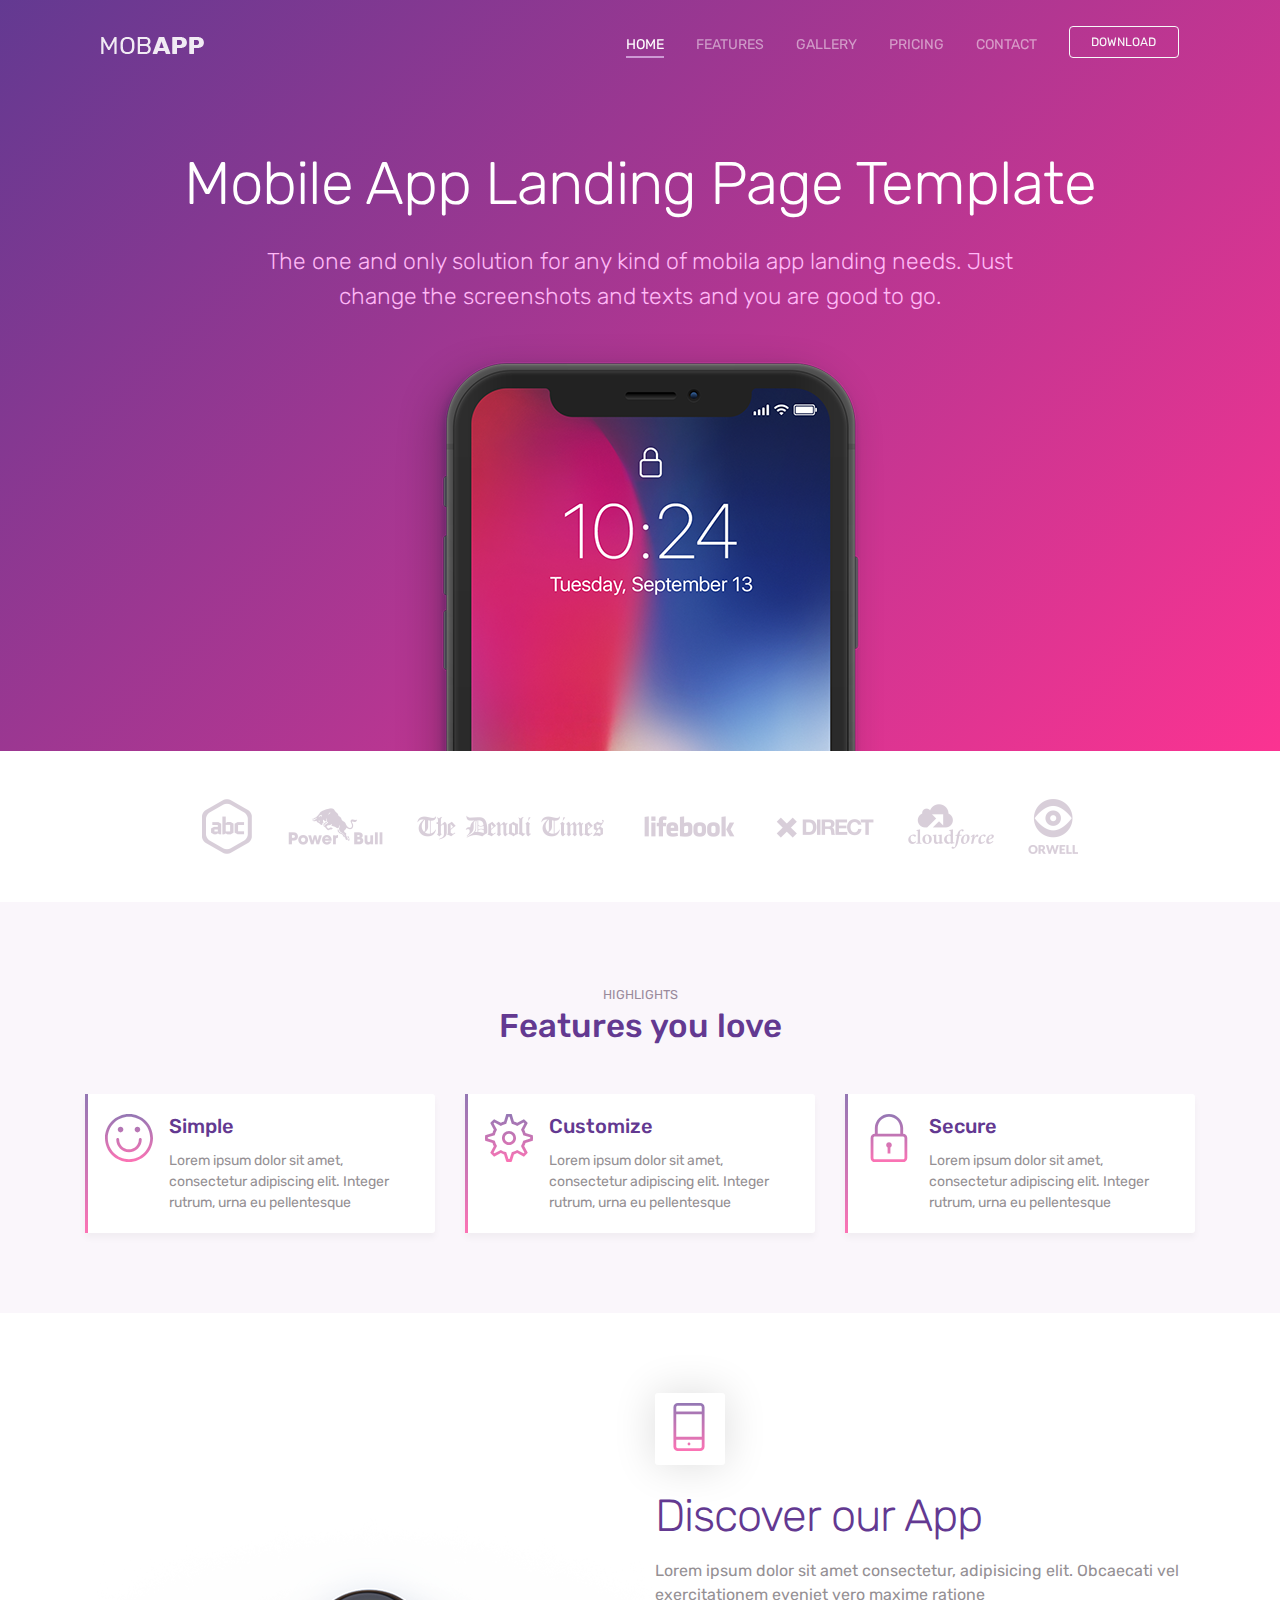
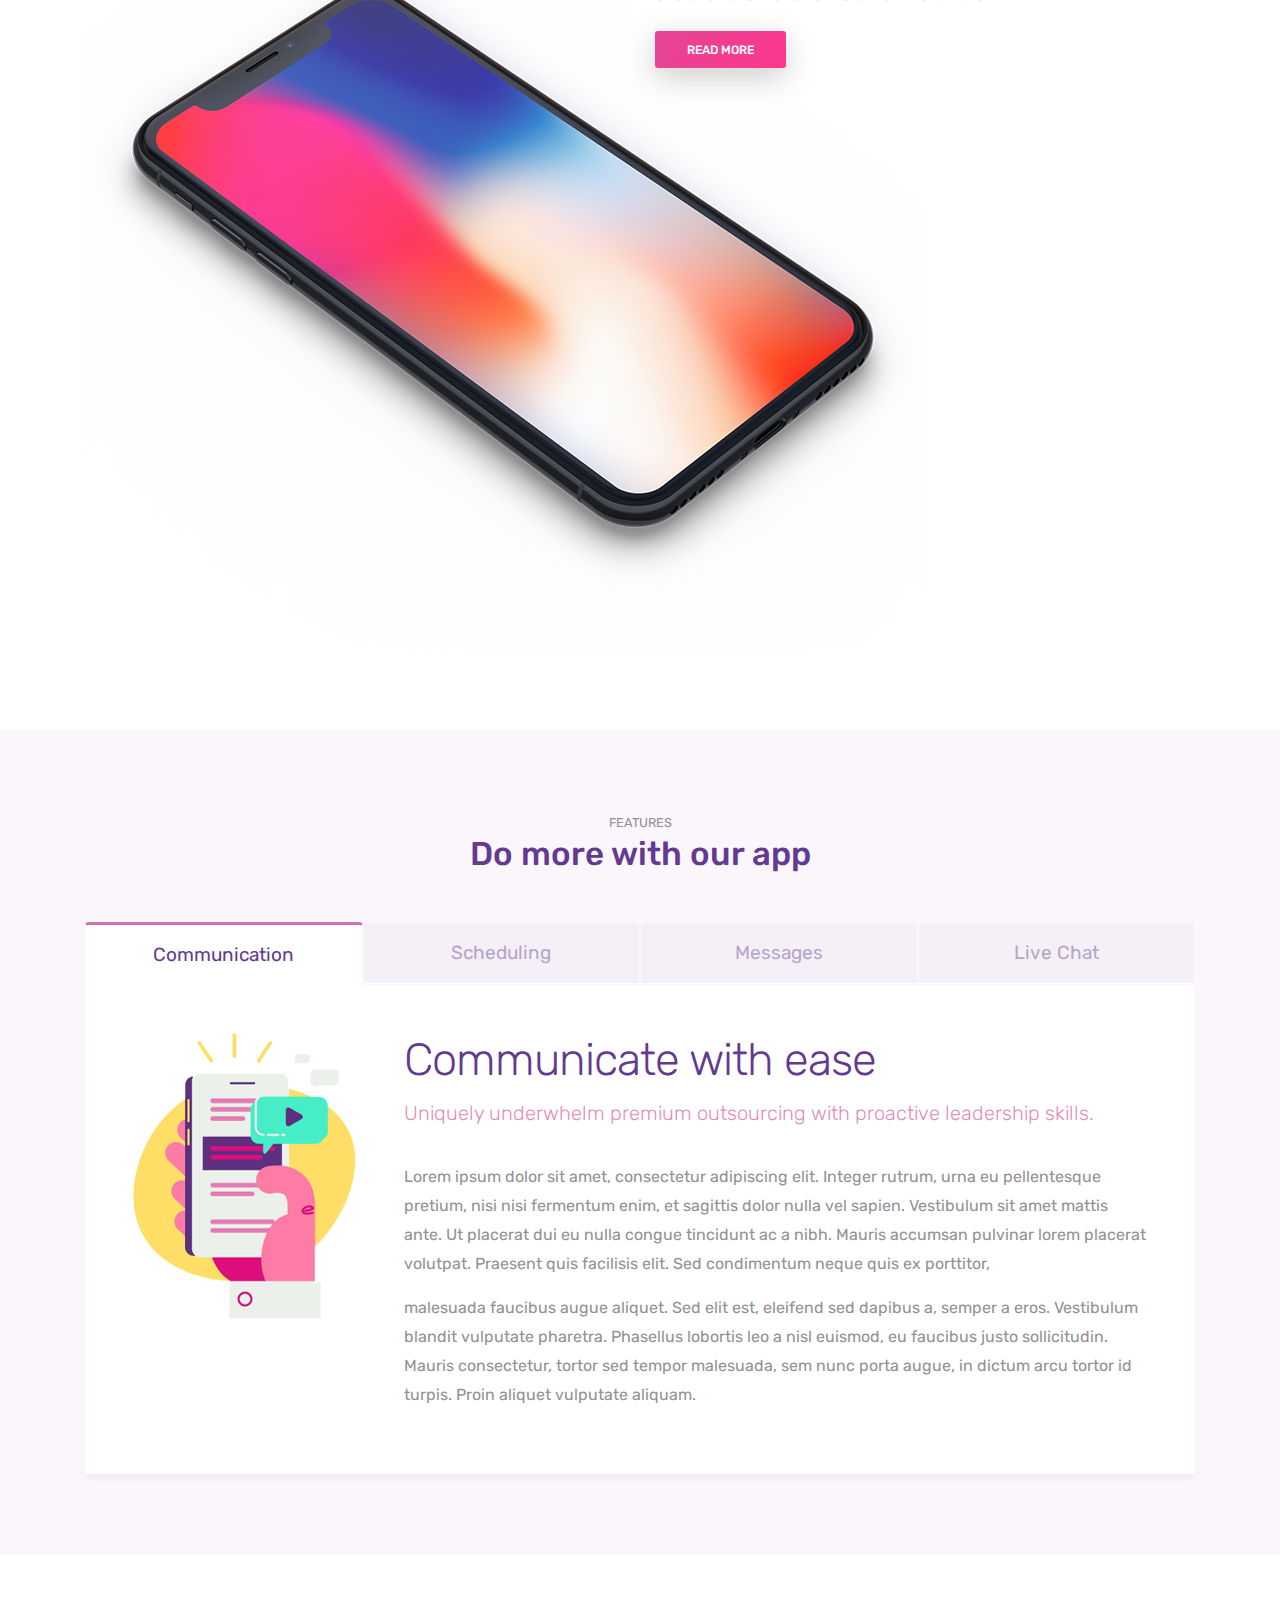
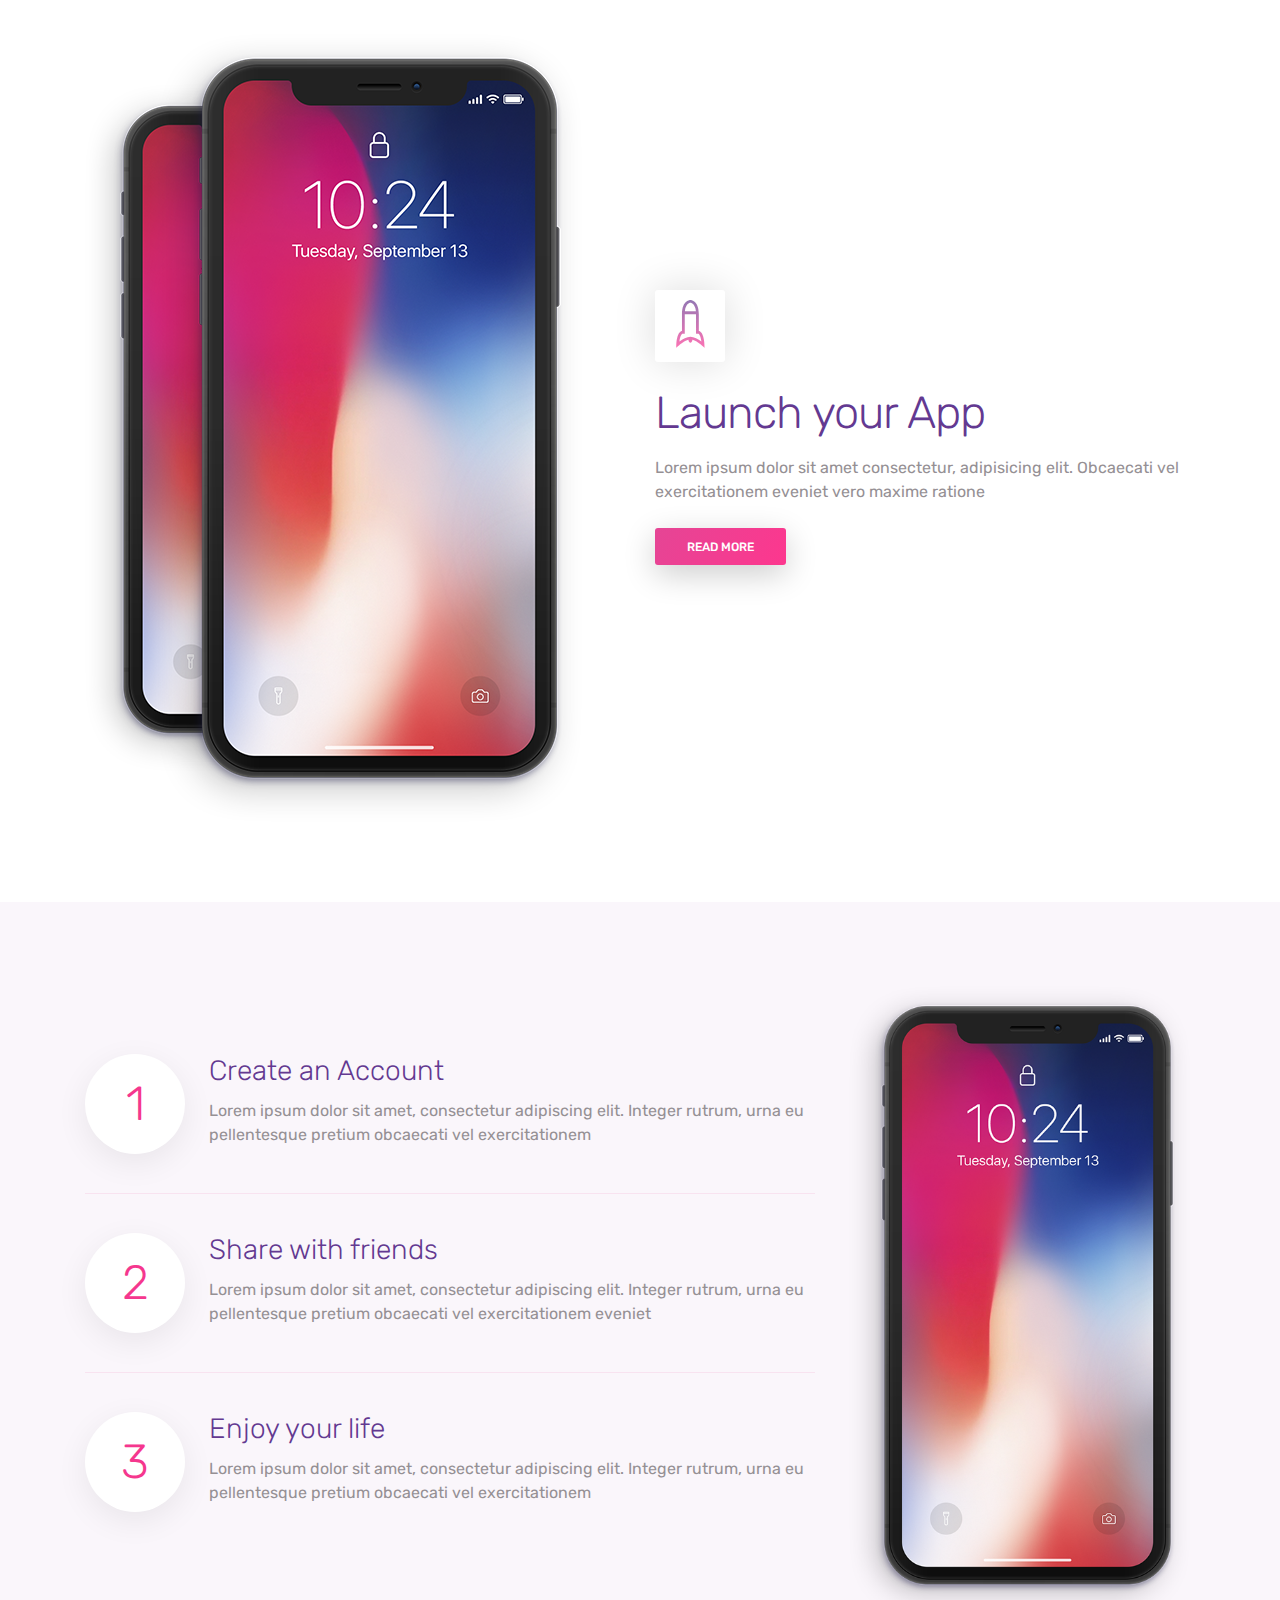
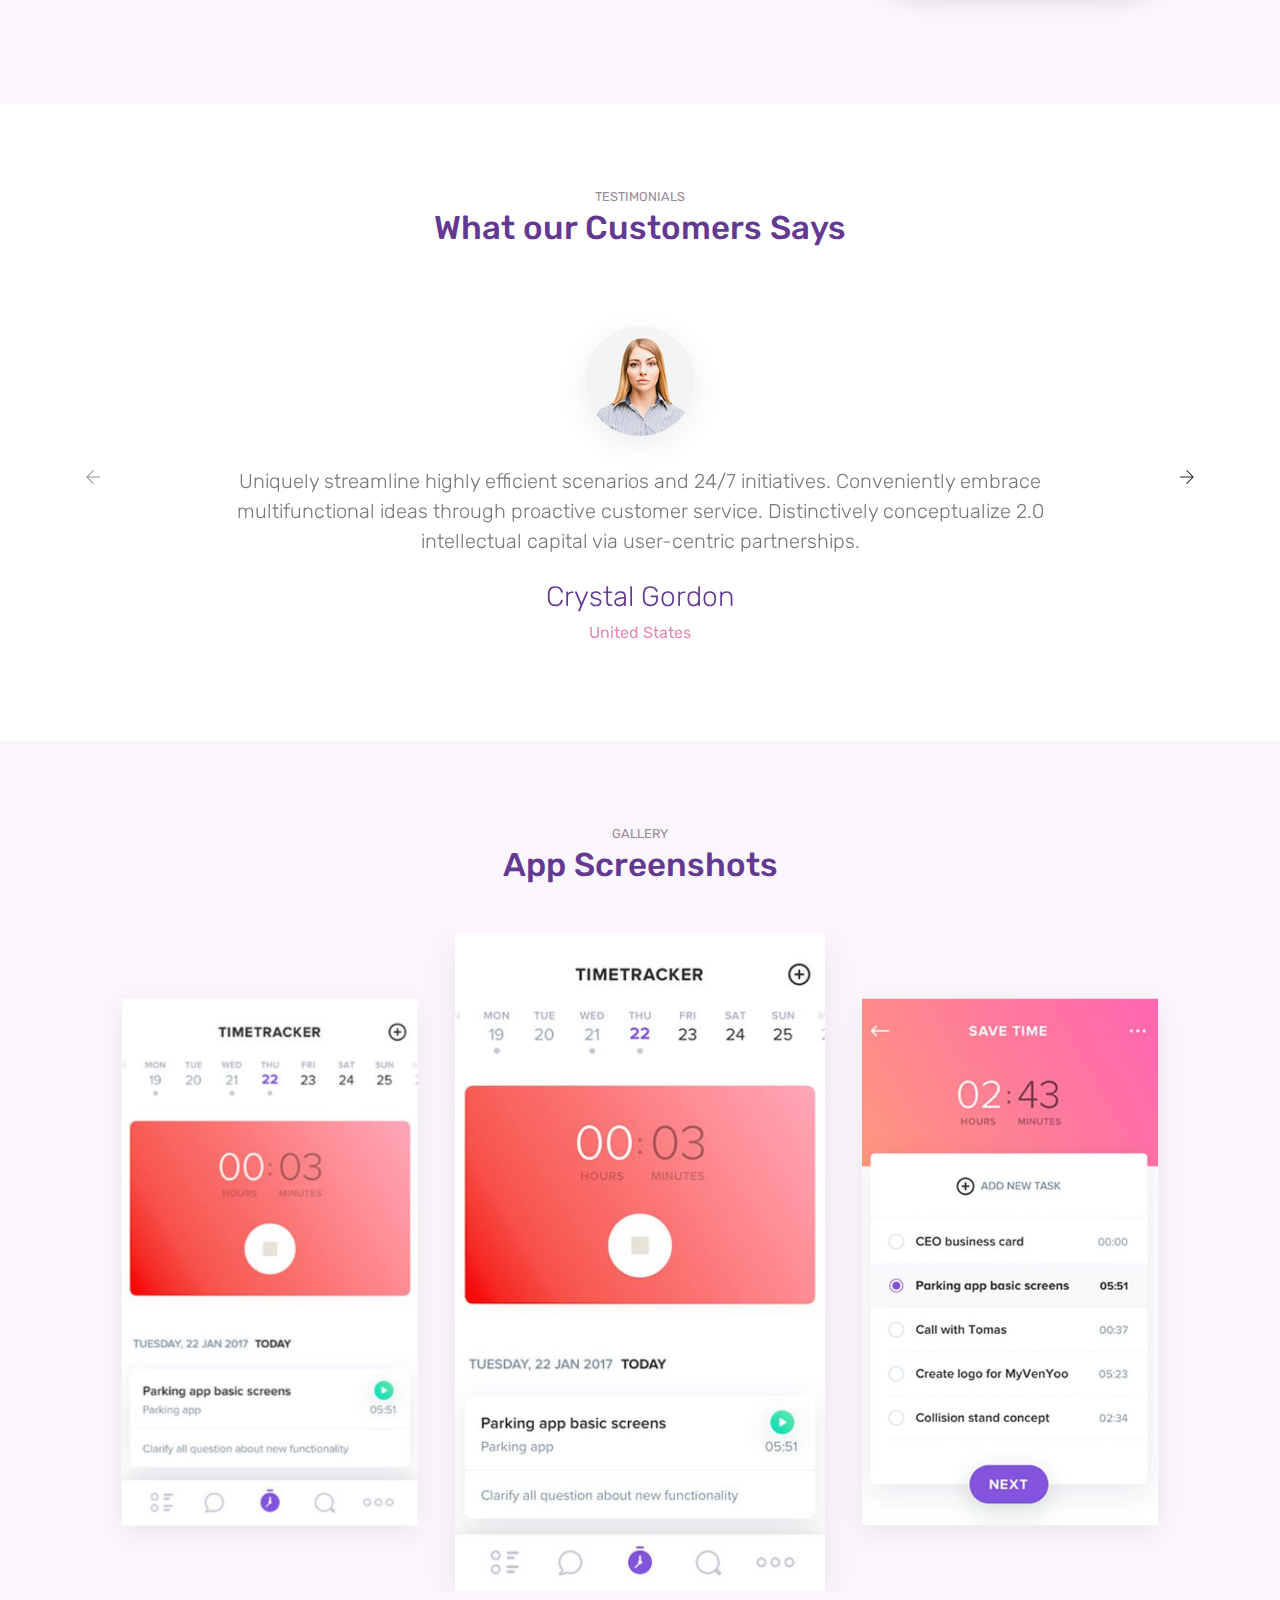
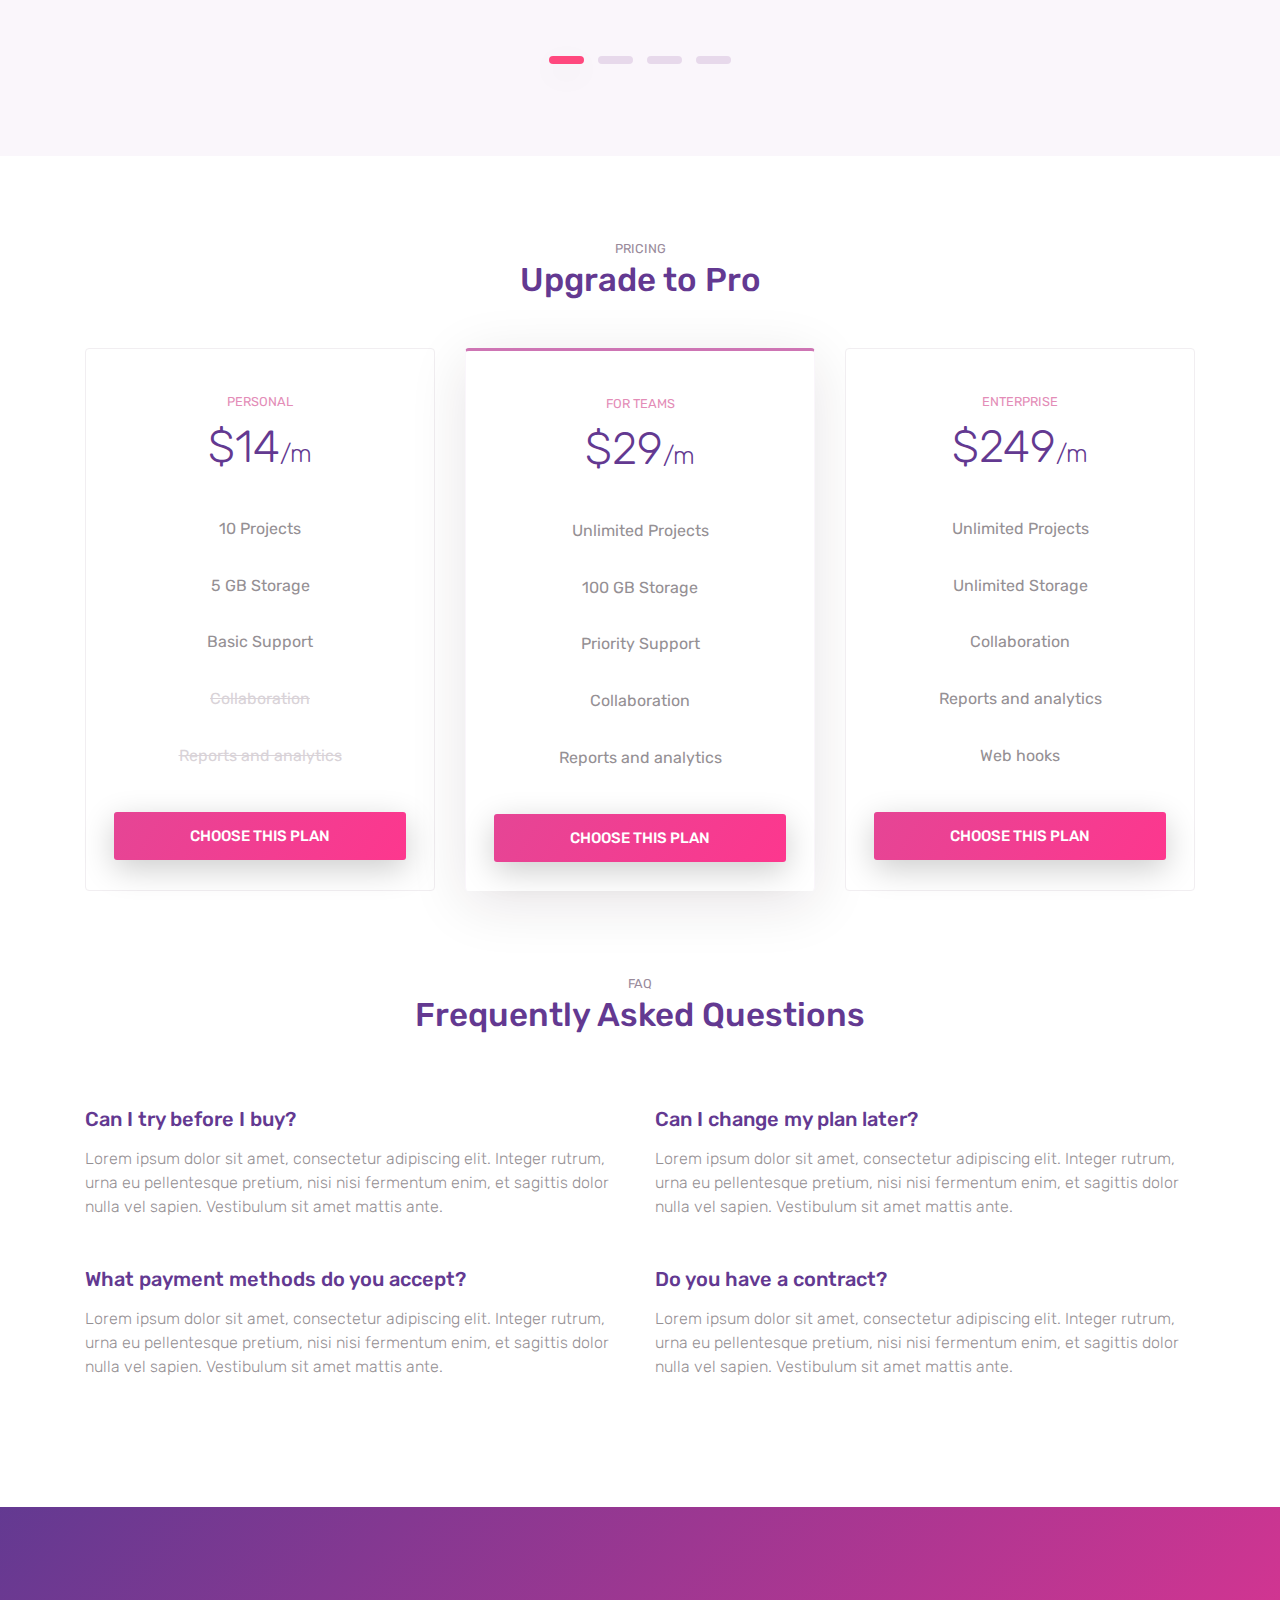
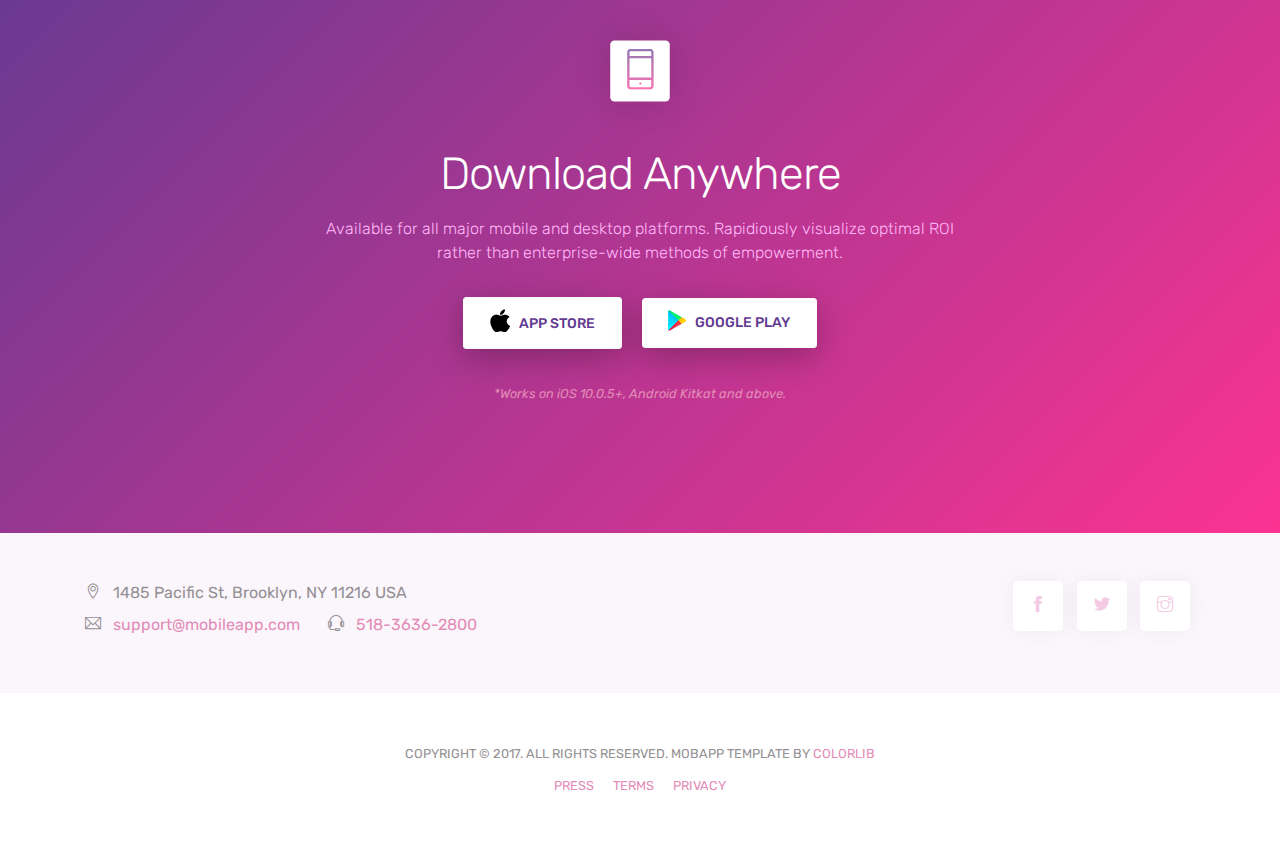
==== android/ayoungcal/index.html @ c7a328c0 "update" ====
<!doctype html>
<html lang="en">
<!--

Page    : index / MobApp
Version : 1.0
Author  : Colorlib
URI     : https://colorlib.com

 -->

<head>
    <title>MobApp - App Landing Page Template</title>
    <!-- Required meta tags -->
    <meta charset="utf-8">
    <meta name="viewport" content="width=device-width, initial-scale=1, shrink-to-fit=no">
    <meta name="description" content="Mobland - Mobile App Landing Page Template">
    <meta name="keywords" content="HTML5, bootstrap, mobile, app, landing, ios, android, responsive">

    <!-- Font -->
    <link rel="dns-prefetch" href="//fonts.googleapis.com">
    <link href="https://fonts.googleapis.com/css?family=Rubik:300,400,500" rel="stylesheet">

    <!-- Bootstrap CSS -->
    <link rel="stylesheet" href="css/bootstrap.min.css">
    <!-- Themify Icons -->
    <link rel="stylesheet" href="css/themify-icons.css">
    <!-- Owl carousel -->
    <link rel="stylesheet" href="css/owl.carousel.min.css">
    <!-- Main css -->
    <link href="css/style.css" rel="stylesheet">
</head>

<body data-spy="scroll" data-target="#navbar" data-offset="30">

    <!-- Nav Menu -->

    <div class="nav-menu fixed-top">
        <div class="container">
            <div class="row">
                <div class="col-md-12">
                    <nav class="navbar navbar-dark navbar-expand-lg">
                        <a class="navbar-brand" href="index.html"><img src="images/logo.png" class="img-fluid" alt="logo"></a> <button class="navbar-toggler" type="button" data-toggle="collapse" data-target="#navbar" aria-controls="navbar" aria-expanded="false" aria-label="Toggle navigation"> <span class="navbar-toggler-icon"></span> </button>
                        <div class="collapse navbar-collapse" id="navbar">
                            <ul class="navbar-nav ml-auto">
                                <li class="nav-item"> <a class="nav-link active" href="#home">HOME <span class="sr-only">(current)</span></a> </li>
                                <li class="nav-item"> <a class="nav-link" href="#features">FEATURES</a> </li>
                                <li class="nav-item"> <a class="nav-link" href="#gallery">GALLERY</a> </li>
                                <li class="nav-item"> <a class="nav-link" href="#pricing">PRICING</a> </li>
                                <li class="nav-item"> <a class="nav-link" href="#contact">CONTACT</a> </li>
                                <li class="nav-item"><a href="#" class="btn btn-outline-light my-3 my-sm-0 ml-lg-3">Download</a></li>
                            </ul>
                        </div>
                    </nav>
                </div>
            </div>
        </div>
    </div>


    <header class="bg-gradient" id="home">
        <div class="container mt-5">
            <h1>Mobile App Landing Page Template</h1>
            <p class="tagline">The one and only solution for any kind of mobila app landing needs. Just change the screenshots and texts and you are good to go. </p>
        </div>
        <div class="img-holder mt-3"><img src="images/iphonex.png" alt="phone" class="img-fluid"></div>
    </header>

    <div class="client-logos my-5">
        <div class="container text-center">
            <img src="images/client-logos.png" alt="client logos" class="img-fluid">
        </div>
    </div>

    <div class="section light-bg" id="features">


        <div class="container">

            <div class="section-title">
                <small>HIGHLIGHTS</small>
                <h3>Features you love</h3>
            </div>


            <div class="row">
                <div class="col-12 col-lg-4">
                    <div class="card features">
                        <div class="card-body">
                            <div class="media">
                                <span class="ti-face-smile gradient-fill ti-3x mr-3"></span>
                                <div class="media-body">
                                    <h4 class="card-title">Simple</h4>
                                    <p class="card-text">Lorem ipsum dolor sit amet, consectetur adipiscing elit. Integer rutrum, urna eu pellentesque </p>
                                </div>
                            </div>
                        </div>
                    </div>
                </div>
                <div class="col-12 col-lg-4">
                    <div class="card features">
                        <div class="card-body">
                            <div class="media">
                                <span class="ti-settings gradient-fill ti-3x mr-3"></span>
                                <div class="media-body">
                                    <h4 class="card-title">Customize</h4>
                                    <p class="card-text">Lorem ipsum dolor sit amet, consectetur adipiscing elit. Integer rutrum, urna eu pellentesque </p>
                                </div>
                            </div>
                        </div>
                    </div>
                </div>
                <div class="col-12 col-lg-4">
                    <div class="card features">
                        <div class="card-body">
                            <div class="media">
                                <span class="ti-lock gradient-fill ti-3x mr-3"></span>
                                <div class="media-body">
                                    <h4 class="card-title">Secure</h4>
                                    <p class="card-text">Lorem ipsum dolor sit amet, consectetur adipiscing elit. Integer rutrum, urna eu pellentesque </p>
                                </div>
                            </div>
                        </div>
                    </div>
                </div>
            </div>

        </div>



    </div>
    <!-- // end .section -->
    <div class="section">

        <div class="container">
            <div class="row">
                <div class="col-lg-6 offset-lg-6">
                    <div class="box-icon"><span class="ti-mobile gradient-fill ti-3x"></span></div>
                    <h2>Discover our App</h2>
                    <p class="mb-4">Lorem ipsum dolor sit amet consectetur, adipisicing elit. Obcaecati vel exercitationem eveniet vero maxime ratione </p>
                    <a href="#" class="btn btn-primary">Read more</a>
                </div>
            </div>
            <div class="perspective-phone">
                <img src="images/perspective.png" alt="perspective phone" class="img-fluid">
            </div>
        </div>

    </div>
    <!-- // end .section -->


    <div class="section light-bg">
        <div class="container">
            <div class="section-title">
                <small>FEATURES</small>
                <h3>Do more with our app</h3>
            </div>

            <ul class="nav nav-tabs nav-justified" role="tablist">
                <li class="nav-item">
                    <a class="nav-link active" data-toggle="tab" href="#communication">Communication</a>
                </li>
                <li class="nav-item">
                    <a class="nav-link" data-toggle="tab" href="#schedule">Scheduling</a>
                </li>
                <li class="nav-item">
                    <a class="nav-link" data-toggle="tab" href="#messages">Messages</a>
                </li>
                <li class="nav-item">
                    <a class="nav-link" data-toggle="tab" href="#livechat">Live Chat</a>
                </li>
            </ul>
            <div class="tab-content">
                <div class="tab-pane fade show active" id="communication">
                    <div class="d-flex flex-column flex-lg-row">
                        <img src="images/graphic.png" alt="graphic" class="img-fluid rounded align-self-start mr-lg-5 mb-5 mb-lg-0">
                        <div>

                            <h2>Communicate with ease</h2>
                            <p class="lead">Uniquely underwhelm premium outsourcing with proactive leadership skills. </p>
                            <p>Lorem ipsum dolor sit amet, consectetur adipiscing elit. Integer rutrum, urna eu pellentesque pretium, nisi nisi fermentum enim, et sagittis dolor nulla vel sapien. Vestibulum sit amet mattis ante. Ut placerat dui eu nulla
                                congue tincidunt ac a nibh. Mauris accumsan pulvinar lorem placerat volutpat. Praesent quis facilisis elit. Sed condimentum neque quis ex porttitor,
                            </p>
                            <p> malesuada faucibus augue aliquet. Sed elit est, eleifend sed dapibus a, semper a eros. Vestibulum blandit vulputate pharetra. Phasellus lobortis leo a nisl euismod, eu faucibus justo sollicitudin. Mauris consectetur, tortor
                                sed tempor malesuada, sem nunc porta augue, in dictum arcu tortor id turpis. Proin aliquet vulputate aliquam.
                            </p>
                        </div>
                    </div>
                </div>
                <div class="tab-pane fade" id="schedule">
                    <div class="d-flex flex-column flex-lg-row">
                        <div>
                            <h2>Scheduling when you want</h2>
                            <p class="lead">Uniquely underwhelm premium outsourcing with proactive leadership skills. </p>
                            <p>Lorem ipsum dolor sit amet, consectetur adipiscing elit. Integer rutrum, urna eu pellentesque pretium, nisi nisi fermentum enim, et sagittis dolor nulla vel sapien. Vestibulum sit amet mattis ante. Ut placerat dui eu nulla
                                congue tincidunt ac a nibh. Mauris accumsan pulvinar lorem placerat volutpat. Praesent quis facilisis elit. Sed condimentum neque quis ex porttitor,
                            </p>
                            <p> malesuada faucibus augue aliquet. Sed elit est, eleifend sed dapibus a, semper a eros. Vestibulum blandit vulputate pharetra. Phasellus lobortis leo a nisl euismod, eu faucibus justo sollicitudin. Mauris consectetur, tortor
                                sed tempor malesuada, sem nunc porta augue, in dictum arcu tortor id turpis. Proin aliquet vulputate aliquam.
                            </p>
                        </div>
                        <img src="images/graphic.png" alt="graphic" class="img-fluid rounded align-self-start mr-lg-5 mb-5 mb-lg-0">
                    </div>
                </div>
                <div class="tab-pane fade" id="messages">
                    <div class="d-flex flex-column flex-lg-row">
                        <img src="images/graphic.png" alt="graphic" class="img-fluid rounded align-self-start mr-lg-5 mb-5 mb-lg-0">
                        <div>
                            <h2>Realtime Messaging service</h2>
                            <p class="lead">Uniquely underwhelm premium outsourcing with proactive leadership skills. </p>
                            <p>Lorem ipsum dolor sit amet, consectetur adipiscing elit. Integer rutrum, urna eu pellentesque pretium, nisi nisi fermentum enim, et sagittis dolor nulla vel sapien. Vestibulum sit amet mattis ante. Ut placerat dui eu nulla
                                congue tincidunt ac a nibh. Mauris accumsan pulvinar lorem placerat volutpat. Praesent quis facilisis elit. Sed condimentum neque quis ex porttitor,
                            </p>
                            <p> malesuada faucibus augue aliquet. Sed elit est, eleifend sed dapibus a, semper a eros. Vestibulum blandit vulputate pharetra. Phasellus lobortis leo a nisl euismod, eu faucibus justo sollicitudin. Mauris consectetur, tortor
                                sed tempor malesuada, sem nunc porta augue, in dictum arcu tortor id turpis. Proin aliquet vulputate aliquam.
                            </p>
                        </div>
                    </div>
                </div>
                <div class="tab-pane fade" id="livechat">
                    <div class="d-flex flex-column flex-lg-row">
                        <div>
                            <h2>Live chat when you needed</h2>
                            <p class="lead">Uniquely underwhelm premium outsourcing with proactive leadership skills. </p>
                            <p>Lorem ipsum dolor sit amet, consectetur adipiscing elit. Integer rutrum, urna eu pellentesque pretium, nisi nisi fermentum enim, et sagittis dolor nulla vel sapien. Vestibulum sit amet mattis ante. Ut placerat dui eu nulla
                                congue tincidunt ac a nibh. Mauris accumsan pulvinar lorem placerat volutpat. Praesent quis facilisis elit. Sed condimentum neque quis ex porttitor,
                            </p>
                            <p> malesuada faucibus augue aliquet. Sed elit est, eleifend sed dapibus a, semper a eros. Vestibulum blandit vulputate pharetra. Phasellus lobortis leo a nisl euismod, eu faucibus justo sollicitudin. Mauris consectetur, tortor
                                sed tempor malesuada, sem nunc porta augue, in dictum arcu tortor id turpis. Proin aliquet vulputate aliquam.
                            </p>
                        </div>
                        <img src="images/graphic.png" alt="graphic" class="img-fluid rounded align-self-start mr-lg-5 mb-5 mb-lg-0">
                    </div>
                </div>
            </div>


        </div>
    </div>
    <!-- // end .section -->

    <div class="section">

        <div class="container">
            <div class="row">
                <div class="col-md-6">
                    <img src="images/dualphone.png" alt="dual phone" class="img-fluid">
                </div>
                <div class="col-md-6 d-flex align-items-center">
                    <div>
                        <div class="box-icon"><span class="ti-rocket gradient-fill ti-3x"></span></div>
                        <h2>Launch your App</h2>
                        <p class="mb-4">Lorem ipsum dolor sit amet consectetur, adipisicing elit. Obcaecati vel exercitationem eveniet vero maxime ratione </p>
                        <a href="#" class="btn btn-primary">Read more</a></div>
                </div>
            </div>

        </div>

    </div>
    <!-- // end .section -->


    <div class="section light-bg">

        <div class="container">
            <div class="row">
                <div class="col-md-8 d-flex align-items-center">
                    <ul class="list-unstyled ui-steps">
                        <li class="media">
                            <div class="circle-icon mr-4">1</div>
                            <div class="media-body">
                                <h5>Create an Account</h5>
                                <p>Lorem ipsum dolor sit amet, consectetur adipiscing elit. Integer rutrum, urna eu pellentesque pretium obcaecati vel exercitationem </p>
                            </div>
                        </li>
                        <li class="media my-4">
                            <div class="circle-icon mr-4">2</div>
                            <div class="media-body">
                                <h5>Share with friends</h5>
                                <p>Lorem ipsum dolor sit amet, consectetur adipiscing elit. Integer rutrum, urna eu pellentesque pretium obcaecati vel exercitationem eveniet</p>
                            </div>
                        </li>
                        <li class="media">
                            <div class="circle-icon mr-4">3</div>
                            <div class="media-body">
                                <h5>Enjoy your life</h5>
                                <p>Lorem ipsum dolor sit amet, consectetur adipiscing elit. Integer rutrum, urna eu pellentesque pretium obcaecati vel exercitationem </p>
                            </div>
                        </li>
                    </ul>
                </div>
                <div class="col-md-4">
                    <img src="images/iphonex.png" alt="iphone" class="img-fluid">
                </div>

            </div>

        </div>

    </div>
    <!-- // end .section -->


    <div class="section">
        <div class="container">
            <div class="section-title">
                <small>TESTIMONIALS</small>
                <h3>What our Customers Says</h3>
            </div>

            <div class="testimonials owl-carousel">
                <div class="testimonials-single">
                    <img src="images/client.png" alt="client" class="client-img">
                    <blockquote class="blockquote">Uniquely streamline highly efficient scenarios and 24/7 initiatives. Conveniently embrace multifunctional ideas through proactive customer service. Distinctively conceptualize 2.0 intellectual capital via user-centric partnerships.</blockquote>
                    <h5 class="mt-4 mb-2">Crystal Gordon</h5>
                    <p class="text-primary">United States</p>
                </div>
                <div class="testimonials-single">
                    <img src="images/client.png" alt="client" class="client-img">
                    <blockquote class="blockquote">Uniquely streamline highly efficient scenarios and 24/7 initiatives. Conveniently embrace multifunctional ideas through proactive customer service. Distinctively conceptualize 2.0 intellectual capital via user-centric partnerships.</blockquote>
                    <h5 class="mt-4 mb-2">Crystal Gordon</h5>
                    <p class="text-primary">United States</p>
                </div>
                <div class="testimonials-single">
                    <img src="images/client.png" alt="client" class="client-img">
                    <blockquote class="blockquote">Uniquely streamline highly efficient scenarios and 24/7 initiatives. Conveniently embrace multifunctional ideas through proactive customer service. Distinctively conceptualize 2.0 intellectual capital via user-centric partnerships.</blockquote>
                    <h5 class="mt-4 mb-2">Crystal Gordon</h5>
                    <p class="text-primary">United States</p>
                </div>
            </div>

        </div>

    </div>
    <!-- // end .section -->


    <div class="section light-bg" id="gallery">
        <div class="container">
            <div class="section-title">
                <small>GALLERY</small>
                <h3>App Screenshots</h3>
            </div>

            <div class="img-gallery owl-carousel owl-theme">
                <img src="images/screen1.jpg" alt="image">
                <img src="images/screen2.jpg" alt="image">
                <img src="images/screen3.jpg" alt="image">
                <img src="images/screen1.jpg" alt="image">
            </div>

        </div>

    </div>
    <!-- // end .section -->





    <div class="section" id="pricing">
        <div class="container">
            <div class="section-title">
                <small>PRICING</small>
                <h3>Upgrade to Pro</h3>
            </div>

            <div class="card-deck">
                <div class="card pricing">
                    <div class="card-head">
                        <small class="text-primary">PERSONAL</small>
                        <span class="price">$14<sub>/m</sub></span>
                    </div>
                    <ul class="list-group list-group-flush">
                        <div class="list-group-item">10 Projects</div>
                        <div class="list-group-item">5 GB Storage</div>
                        <div class="list-group-item">Basic Support</div>
                        <div class="list-group-item"><del>Collaboration</del></div>
                        <div class="list-group-item"><del>Reports and analytics</del></div>
                    </ul>
                    <div class="card-body">
                        <a href="#" class="btn btn-primary btn-lg btn-block">Choose this Plan</a>
                    </div>
                </div>
                <div class="card pricing popular">
                    <div class="card-head">
                        <small class="text-primary">FOR TEAMS</small>
                        <span class="price">$29<sub>/m</sub></span>
                    </div>
                    <ul class="list-group list-group-flush">
                        <div class="list-group-item">Unlimited Projects</div>
                        <div class="list-group-item">100 GB Storage</div>
                        <div class="list-group-item">Priority Support</div>
                        <div class="list-group-item">Collaboration</div>
                        <div class="list-group-item">Reports and analytics</div>
                    </ul>
                    <div class="card-body">
                        <a href="#" class="btn btn-primary btn-lg btn-block">Choose this Plan</a>
                    </div>
                </div>
                <div class="card pricing">
                    <div class="card-head">
                        <small class="text-primary">ENTERPRISE</small>
                        <span class="price">$249<sub>/m</sub></span>
                    </div>
                    <ul class="list-group list-group-flush">
                        <div class="list-group-item">Unlimited Projects</div>
                        <div class="list-group-item">Unlimited Storage</div>
                        <div class="list-group-item">Collaboration</div>
                        <div class="list-group-item">Reports and analytics</div>
                        <div class="list-group-item">Web hooks</div>
                    </ul>
                    <div class="card-body">
                        <a href="#" class="btn btn-primary btn-lg btn-block">Choose this Plan</a>
                    </div>
                </div>
            </div>
            <!-- // end .pricing -->


        </div>

    </div>
    <!-- // end .section -->


    <div class="section pt-0">
        <div class="container">
            <div class="section-title">
                <small>FAQ</small>
                <h3>Frequently Asked Questions</h3>
            </div>

            <div class="row pt-4">
                <div class="col-md-6">
                    <h4 class="mb-3">Can I try before I buy?</h4>
                    <p class="light-font mb-5">Lorem ipsum dolor sit amet, consectetur adipiscing elit. Integer rutrum, urna eu pellentesque pretium, nisi nisi fermentum enim, et sagittis dolor nulla vel sapien. Vestibulum sit amet mattis ante. </p>
                    <h4 class="mb-3">What payment methods do you accept?</h4>
                    <p class="light-font mb-5">Lorem ipsum dolor sit amet, consectetur adipiscing elit. Integer rutrum, urna eu pellentesque pretium, nisi nisi fermentum enim, et sagittis dolor nulla vel sapien. Vestibulum sit amet mattis ante. </p>

                </div>
                <div class="col-md-6">
                    <h4 class="mb-3">Can I change my plan later?</h4>
                    <p class="light-font mb-5">Lorem ipsum dolor sit amet, consectetur adipiscing elit. Integer rutrum, urna eu pellentesque pretium, nisi nisi fermentum enim, et sagittis dolor nulla vel sapien. Vestibulum sit amet mattis ante. </p>
                    <h4 class="mb-3">Do you have a contract?</h4>
                    <p class="light-font mb-5">Lorem ipsum dolor sit amet, consectetur adipiscing elit. Integer rutrum, urna eu pellentesque pretium, nisi nisi fermentum enim, et sagittis dolor nulla vel sapien. Vestibulum sit amet mattis ante. </p>

                </div>
            </div>
        </div>

    </div>
    <!-- // end .section -->



    <div class="section bg-gradient">
        <div class="container">
            <div class="call-to-action">

                <div class="box-icon"><span class="ti-mobile gradient-fill ti-3x"></span></div>
                <h2>Download Anywhere</h2>
                <p class="tagline">Available for all major mobile and desktop platforms. Rapidiously visualize optimal ROI rather than enterprise-wide methods of empowerment. </p>
                <div class="my-4">

                    <a href="#" class="btn btn-light"><img src="images/appleicon.png" alt="icon"> App Store</a>
                    <a href="#" class="btn btn-light"><img src="images/playicon.png" alt="icon"> Google play</a>
                </div>
                <p class="text-primary"><small><i>*Works on iOS 10.0.5+, Android Kitkat and above. </i></small></p>
            </div>
        </div>

    </div>
    <!-- // end .section -->

    <div class="light-bg py-5" id="contact">
        <div class="container">
            <div class="row">
                <div class="col-lg-6 text-center text-lg-left">
                    <p class="mb-2"> <span class="ti-location-pin mr-2"></span> 1485 Pacific St, Brooklyn, NY 11216 USA</p>
                    <div class=" d-block d-sm-inline-block">
                        <p class="mb-2">
                            <span class="ti-email mr-2"></span> <a class="mr-4" href="mailto:support@mobileapp.com">support@mobileapp.com</a>
                        </p>
                    </div>
                    <div class="d-block d-sm-inline-block">
                        <p class="mb-0">
                            <span class="ti-headphone-alt mr-2"></span> <a href="tel:51836362800">518-3636-2800</a>
                        </p>
                    </div>

                </div>
                <div class="col-lg-6">
                    <div class="social-icons">
                        <a href="#"><span class="ti-facebook"></span></a>
                        <a href="#"><span class="ti-twitter-alt"></span></a>
                        <a href="#"><span class="ti-instagram"></span></a>
                    </div>
                </div>
            </div>

        </div>

    </div>
    <!-- // end .section -->
    <footer class="my-5 text-center">
        <!-- Copyright removal is not prohibited! -->
        <p class="mb-2"><small>COPYRIGHT © 2017. ALL RIGHTS RESERVED. MOBAPP TEMPLATE BY <a href="https://colorlib.com">COLORLIB</a></small></p>

        <small>
            <a href="#" class="m-2">PRESS</a>
            <a href="#" class="m-2">TERMS</a>
            <a href="#" class="m-2">PRIVACY</a>
        </small>
    </footer>

    <!-- jQuery and Bootstrap -->
    <script src="js/jquery-3.2.1.min.js"></script>
    <script src="js/bootstrap.bundle.min.js"></script>
    <!-- Plugins JS -->
    <script src="js/owl.carousel.min.js"></script>
    <!-- Custom JS -->
    <script src="js/script.js"></script>

</body>

</html>
---- android/ayoungcal/css/themify-icons.css ----
@font-face {
    font-family: 'themify';
    src: url('../fonts/themify.eot?-fvbane');
    src: url('../fonts/themify.eot?#iefix-fvbane') format('embedded-opentype'), url('../fonts/themify.woff?-fvbane') format('woff'), url('../fonts/themify.ttf?-fvbane') format('truetype'), url('../fonts/themify.svg?-fvbane#themify') format('svg');
    font-weight: normal;
    font-style: normal;
}

[class^="ti-"],
[class*=" ti-"] {
    font-family: 'themify';
    speak: none;
    font-style: normal;
    font-weight: normal;
    font-variant: normal;
    text-transform: none;
    line-height: 1;
    /* Better Font Rendering =========== */
    -webkit-font-smoothing: antialiased;
    -moz-osx-font-smoothing: grayscale;
}

.ti-wand:before {
    content: "\e600";
}

.ti-volume:before {
    content: "\e601";
}

.ti-user:before {
    content: "\e602";
}

.ti-unlock:before {
    content: "\e603";
}

.ti-unlink:before {
    content: "\e604";
}

.ti-trash:before {
    content: "\e605";
}

.ti-thought:before {
    content: "\e606";
}

.ti-target:before {
    content: "\e607";
}

.ti-tag:before {
    content: "\e608";
}

.ti-tablet:before {
    content: "\e609";
}

.ti-star:before {
    content: "\e60a";
}

.ti-spray:before {
    content: "\e60b";
}

.ti-signal:before {
    content: "\e60c";
}

.ti-shopping-cart:before {
    content: "\e60d";
}

.ti-shopping-cart-full:before {
    content: "\e60e";
}

.ti-settings:before {
    content: "\e60f";
}

.ti-search:before {
    content: "\e610";
}

.ti-zoom-in:before {
    content: "\e611";
}

.ti-zoom-out:before {
    content: "\e612";
}

.ti-cut:before {
    content: "\e613";
}

.ti-ruler:before {
    content: "\e614";
}

.ti-ruler-pencil:before {
    content: "\e615";
}

.ti-ruler-alt:before {
    content: "\e616";
}

.ti-bookmark:before {
    content: "\e617";
}

.ti-bookmark-alt:before {
    content: "\e618";
}

.ti-reload:before {
    content: "\e619";
}

.ti-plus:before {
    content: "\e61a";
}

.ti-pin:before {
    content: "\e61b";
}

.ti-pencil:before {
    content: "\e61c";
}

.ti-pencil-alt:before {
    content: "\e61d";
}

.ti-paint-roller:before {
    content: "\e61e";
}

.ti-paint-bucket:before {
    content: "\e61f";
}

.ti-na:before {
    content: "\e620";
}

.ti-mobile:before {
    content: "\e621";
}

.ti-minus:before {
    content: "\e622";
}

.ti-medall:before {
    content: "\e623";
}

.ti-medall-alt:before {
    content: "\e624";
}

.ti-marker:before {
    content: "\e625";
}

.ti-marker-alt:before {
    content: "\e626";
}

.ti-arrow-up:before {
    content: "\e627";
}

.ti-arrow-right:before {
    content: "\e628";
}

.ti-arrow-left:before {
    content: "\e629";
}

.ti-arrow-down:before {
    content: "\e62a";
}

.ti-lock:before {
    content: "\e62b";
}

.ti-location-arrow:before {
    content: "\e62c";
}

.ti-link:before {
    content: "\e62d";
}

.ti-layout:before {
    content: "\e62e";
}

.ti-layers:before {
    content: "\e62f";
}

.ti-layers-alt:before {
    content: "\e630";
}

.ti-key:before {
    content: "\e631";
}

.ti-import:before {
    content: "\e632";
}

.ti-image:before {
    content: "\e633";
}

.ti-heart:before {
    content: "\e634";
}

.ti-heart-broken:before {
    content: "\e635";
}

.ti-hand-stop:before {
    content: "\e636";
}

.ti-hand-open:before {
    content: "\e637";
}

.ti-hand-drag:before {
    content: "\e638";
}

.ti-folder:before {
    content: "\e639";
}

.ti-flag:before {
    content: "\e63a";
}

.ti-flag-alt:before {
    content: "\e63b";
}

.ti-flag-alt-2:before {
    content: "\e63c";
}

.ti-eye:before {
    content: "\e63d";
}

.ti-export:before {
    content: "\e63e";
}

.ti-exchange-vertical:before {
    content: "\e63f";
}

.ti-desktop:before {
    content: "\e640";
}

.ti-cup:before {
    content: "\e641";
}

.ti-crown:before {
    content: "\e642";
}

.ti-comments:before {
    content: "\e643";
}

.ti-comment:before {
    content: "\e644";
}

.ti-comment-alt:before {
    content: "\e645";
}

.ti-close:before {
    content: "\e646";
}

.ti-clip:before {
    content: "\e647";
}

.ti-angle-up:before {
    content: "\e648";
}

.ti-angle-right:before {
    content: "\e649";
}

.ti-angle-left:before {
    content: "\e64a";
}

.ti-angle-down:before {
    content: "\e64b";
}

.ti-check:before {
    content: "\e64c";
}

.ti-check-box:before {
    content: "\e64d";
}

.ti-camera:before {
    content: "\e64e";
}

.ti-announcement:before {
    content: "\e64f";
}

.ti-brush:before {
    content: "\e650";
}

.ti-briefcase:before {
    content: "\e651";
}

.ti-bolt:before {
    content: "\e652";
}

.ti-bolt-alt:before {
    content: "\e653";
}

.ti-blackboard:before {
    content: "\e654";
}

.ti-bag:before {
    content: "\e655";
}

.ti-move:before {
    content: "\e656";
}

.ti-arrows-vertical:before {
    content: "\e657";
}

.ti-arrows-horizontal:before {
    content: "\e658";
}

.ti-fullscreen:before {
    content: "\e659";
}

.ti-arrow-top-right:before {
    content: "\e65a";
}

.ti-arrow-top-left:before {
    content: "\e65b";
}

.ti-arrow-circle-up:before {
    content: "\e65c";
}

.ti-arrow-circle-right:before {
    content: "\e65d";
}

.ti-arrow-circle-left:before {
    content: "\e65e";
}

.ti-arrow-circle-down:before {
    content: "\e65f";
}

.ti-angle-double-up:before {
    content: "\e660";
}

.ti-angle-double-right:before {
    content: "\e661";
}

.ti-angle-double-left:before {
    content: "\e662";
}

.ti-angle-double-down:before {
    content: "\e663";
}

.ti-zip:before {
    content: "\e664";
}

.ti-world:before {
    content: "\e665";
}

.ti-wheelchair:before {
    content: "\e666";
}

.ti-view-list:before {
    content: "\e667";
}

.ti-view-list-alt:before {
    content: "\e668";
}

.ti-view-grid:before {
    content: "\e669";
}

.ti-uppercase:before {
    content: "\e66a";
}

.ti-upload:before {
    content: "\e66b";
}

.ti-underline:before {
    content: "\e66c";
}

.ti-truck:before {
    content: "\e66d";
}

.ti-timer:before {
    content: "\e66e";
}

.ti-ticket:before {
    content: "\e66f";
}

.ti-thumb-up:before {
    content: "\e670";
}

.ti-thumb-down:before {
    content: "\e671";
}

.ti-text:before {
    content: "\e672";
}

.ti-stats-up:before {
    content: "\e673";
}

.ti-stats-down:before {
    content: "\e674";
}

.ti-split-v:before {
    content: "\e675";
}

.ti-split-h:before {
    content: "\e676";
}

.ti-smallcap:before {
    content: "\e677";
}

.ti-shine:before {
    content: "\e678";
}

.ti-shift-right:before {
    content: "\e679";
}

.ti-shift-left:before {
    content: "\e67a";
}

.ti-shield:before {
    content: "\e67b";
}

.ti-notepad:before {
    content: "\e67c";
}

.ti-server:before {
    content: "\e67d";
}

.ti-quote-right:before {
    content: "\e67e";
}

.ti-quote-left:before {
    content: "\e67f";
}

.ti-pulse:before {
    content: "\e680";
}

.ti-printer:before {
    content: "\e681";
}

.ti-power-off:before {
    content: "\e682";
}

.ti-plug:before {
    content: "\e683";
}

.ti-pie-chart:before {
    content: "\e684";
}

.ti-paragraph:before {
    content: "\e685";
}

.ti-panel:before {
    content: "\e686";
}

.ti-package:before {
    content: "\e687";
}

.ti-music:before {
    content: "\e688";
}

.ti-music-alt:before {
    content: "\e689";
}

.ti-mouse:before {
    content: "\e68a";
}

.ti-mouse-alt:before {
    content: "\e68b";
}

.ti-money:before {
    content: "\e68c";
}

.ti-microphone:before {
    content: "\e68d";
}

.ti-menu:before {
    content: "\e68e";
}

.ti-menu-alt:before {
    content: "\e68f";
}

.ti-map:before {
    content: "\e690";
}

.ti-map-alt:before {
    content: "\e691";
}

.ti-loop:before {
    content: "\e692";
}

.ti-location-pin:before {
    content: "\e693";
}

.ti-list:before {
    content: "\e694";
}

.ti-light-bulb:before {
    content: "\e695";
}

.ti-Italic:before {
    content: "\e696";
}

.ti-info:before {
    content: "\e697";
}

.ti-infinite:before {
    content: "\e698";
}

.ti-id-badge:before {
    content: "\e699";
}

.ti-hummer:before {
    content: "\e69a";
}

.ti-home:before {
    content: "\e69b";
}

.ti-help:before {
    content: "\e69c";
}

.ti-headphone:before {
    content: "\e69d";
}

.ti-harddrives:before {
    content: "\e69e";
}

.ti-harddrive:before {
    content: "\e69f";
}

.ti-gift:before {
    content: "\e6a0";
}

.ti-game:before {
    content: "\e6a1";
}

.ti-filter:before {
    content: "\e6a2";
}

.ti-files:before {
    content: "\e6a3";
}

.ti-file:before {
    content: "\e6a4";
}

.ti-eraser:before {
    content: "\e6a5";
}

.ti-envelope:before {
    content: "\e6a6";
}

.ti-download:before {
    content: "\e6a7";
}

.ti-direction:before {
    content: "\e6a8";
}

.ti-direction-alt:before {
    content: "\e6a9";
}

.ti-dashboard:before {
    content: "\e6aa";
}

.ti-control-stop:before {
    content: "\e6ab";
}

.ti-control-shuffle:before {
    content: "\e6ac";
}

.ti-control-play:before {
    content: "\e6ad";
}

.ti-control-pause:before {
    content: "\e6ae";
}

.ti-control-forward:before {
    content: "\e6af";
}

.ti-control-backward:before {
    content: "\e6b0";
}

.ti-cloud:before {
    content: "\e6b1";
}

.ti-cloud-up:before {
    content: "\e6b2";
}

.ti-cloud-down:before {
    content: "\e6b3";
}

.ti-clipboard:before {
    content: "\e6b4";
}

.ti-car:before {
    content: "\e6b5";
}

.ti-calendar:before {
    content: "\e6b6";
}

.ti-book:before {
    content: "\e6b7";
}

.ti-bell:before {
    content: "\e6b8";
}

.ti-basketball:before {
    content: "\e6b9";
}

.ti-bar-chart:before {
    content: "\e6ba";
}

.ti-bar-chart-alt:before {
    content: "\e6bb";
}

.ti-back-right:before {
    content: "\e6bc";
}

.ti-back-left:before {
    content: "\e6bd";
}

.ti-arrows-corner:before {
    content: "\e6be";
}

.ti-archive:before {
    content: "\e6bf";
}

.ti-anchor:before {
    content: "\e6c0";
}

.ti-align-right:before {
    content: "\e6c1";
}

.ti-align-left:before {
    content: "\e6c2";
}

.ti-align-justify:before {
    content: "\e6c3";
}

.ti-align-center:before {
    content: "\e6c4";
}

.ti-alert:before {
    content: "\e6c5";
}

.ti-alarm-clock:before {
    content: "\e6c6";
}

.ti-agenda:before {
    content: "\e6c7";
}

.ti-write:before {
    content: "\e6c8";
}

.ti-window:before {
    content: "\e6c9";
}

.ti-widgetized:before {
    content: "\e6ca";
}

.ti-widget:before {
    content: "\e6cb";
}

.ti-widget-alt:before {
    content: "\e6cc";
}

.ti-wallet:before {
    content: "\e6cd";
}

.ti-video-clapper:before {
    content: "\e6ce";
}

.ti-video-camera:before {
    content: "\e6cf";
}

.ti-vector:before {
    content: "\e6d0";
}

.ti-themify-logo:before {
    content: "\e6d1";
}

.ti-themify-favicon:before {
    content: "\e6d2";
}

.ti-themify-favicon-alt:before {
    content: "\e6d3";
}

.ti-support:before {
    content: "\e6d4";
}

.ti-stamp:before {
    content: "\e6d5";
}

.ti-split-v-alt:before {
    content: "\e6d6";
}

.ti-slice:before {
    content: "\e6d7";
}

.ti-shortcode:before {
    content: "\e6d8";
}

.ti-shift-right-alt:before {
    content: "\e6d9";
}

.ti-shift-left-alt:before {
    content: "\e6da";
}

.ti-ruler-alt-2:before {
    content: "\e6db";
}

.ti-receipt:before {
    content: "\e6dc";
}

.ti-pin2:before {
    content: "\e6dd";
}

.ti-pin-alt:before {
    content: "\e6de";
}

.ti-pencil-alt2:before {
    content: "\e6df";
}

.ti-palette:before {
    content: "\e6e0";
}

.ti-more:before {
    content: "\e6e1";
}

.ti-more-alt:before {
    content: "\e6e2";
}

.ti-microphone-alt:before {
    content: "\e6e3";
}

.ti-magnet:before {
    content: "\e6e4";
}

.ti-line-double:before {
    content: "\e6e5";
}

.ti-line-dotted:before {
    content: "\e6e6";
}

.ti-line-dashed:before {
    content: "\e6e7";
}

.ti-layout-width-full:before {
    content: "\e6e8";
}

.ti-layout-width-default:before {
    content: "\e6e9";
}

.ti-layout-width-default-alt:before {
    content: "\e6ea";
}

.ti-layout-tab:before {
    content: "\e6eb";
}

.ti-layout-tab-window:before {
    content: "\e6ec";
}

.ti-layout-tab-v:before {
    content: "\e6ed";
}

.ti-layout-tab-min:before {
    content: "\e6ee";
}

.ti-layout-slider:before {
    content: "\e6ef";
}

.ti-layout-slider-alt:before {
    content: "\e6f0";
}

.ti-layout-sidebar-right:before {
    content: "\e6f1";
}

.ti-layout-sidebar-none:before {
    content: "\e6f2";
}

.ti-layout-sidebar-left:before {
    content: "\e6f3";
}

.ti-layout-placeholder:before {
    content: "\e6f4";
}

.ti-layout-menu:before {
    content: "\e6f5";
}

.ti-layout-menu-v:before {
    content: "\e6f6";
}

.ti-layout-menu-separated:before {
    content: "\e6f7";
}

.ti-layout-menu-full:before {
    content: "\e6f8";
}

.ti-layout-media-right-alt:before {
    content: "\e6f9";
}

.ti-layout-media-right:before {
    content: "\e6fa";
}

.ti-layout-media-overlay:before {
    content: "\e6fb";
}

.ti-layout-media-overlay-alt:before {
    content: "\e6fc";
}

.ti-layout-media-overlay-alt-2:before {
    content: "\e6fd";
}

.ti-layout-media-left-alt:before {
    content: "\e6fe";
}

.ti-layout-media-left:before {
    content: "\e6ff";
}

.ti-layout-media-center-alt:before {
    content: "\e700";
}

.ti-layout-media-center:before {
    content: "\e701";
}

.ti-layout-list-thumb:before {
    content: "\e702";
}

.ti-layout-list-thumb-alt:before {
    content: "\e703";
}

.ti-layout-list-post:before {
    content: "\e704";
}

.ti-layout-list-large-image:before {
    content: "\e705";
}

.ti-layout-line-solid:before {
    content: "\e706";
}

.ti-layout-grid4:before {
    content: "\e707";
}

.ti-layout-grid3:before {
    content: "\e708";
}

.ti-layout-grid2:before {
    content: "\e709";
}

.ti-layout-grid2-thumb:before {
    content: "\e70a";
}

.ti-layout-cta-right:before {
    content: "\e70b";
}

.ti-layout-cta-left:before {
    content: "\e70c";
}

.ti-layout-cta-center:before {
    content: "\e70d";
}

.ti-layout-cta-btn-right:before {
    content: "\e70e";
}

.ti-layout-cta-btn-left:before {
    content: "\e70f";
}

.ti-layout-column4:before {
    content: "\e710";
}

.ti-layout-column3:before {
    content: "\e711";
}

.ti-layout-column2:before {
    content: "\e712";
}

.ti-layout-accordion-separated:before {
    content: "\e713";
}

.ti-layout-accordion-merged:before {
    content: "\e714";
}

.ti-layout-accordion-list:before {
    content: "\e715";
}

.ti-ink-pen:before {
    content: "\e716";
}

.ti-info-alt:before {
    content: "\e717";
}

.ti-help-alt:before {
    content: "\e718";
}

.ti-headphone-alt:before {
    content: "\e719";
}

.ti-hand-point-up:before {
    content: "\e71a";
}

.ti-hand-point-right:before {
    content: "\e71b";
}

.ti-hand-point-left:before {
    content: "\e71c";
}

.ti-hand-point-down:before {
    content: "\e71d";
}

.ti-gallery:before {
    content: "\e71e";
}

.ti-face-smile:before {
    content: "\e71f";
}

.ti-face-sad:before {
    content: "\e720";
}

.ti-credit-card:before {
    content: "\e721";
}

.ti-control-skip-forward:before {
    content: "\e722";
}

.ti-control-skip-backward:before {
    content: "\e723";
}

.ti-control-record:before {
    content: "\e724";
}

.ti-control-eject:before {
    content: "\e725";
}

.ti-comments-smiley:before {
    content: "\e726";
}

.ti-brush-alt:before {
    content: "\e727";
}

.ti-youtube:before {
    content: "\e728";
}

.ti-vimeo:before {
    content: "\e729";
}

.ti-twitter:before {
    content: "\e72a";
}

.ti-time:before {
    content: "\e72b";
}

.ti-tumblr:before {
    content: "\e72c";
}

.ti-skype:before {
    content: "\e72d";
}

.ti-share:before {
    content: "\e72e";
}

.ti-share-alt:before {
    content: "\e72f";
}

.ti-rocket:before {
    content: "\e730";
}

.ti-pinterest:before {
    content: "\e731";
}

.ti-new-window:before {
    content: "\e732";
}

.ti-microsoft:before {
    content: "\e733";
}

.ti-list-ol:before {
    content: "\e734";
}

.ti-linkedin:before {
    content: "\e735";
}

.ti-layout-sidebar-2:before {
    content: "\e736";
}

.ti-layout-grid4-alt:before {
    content: "\e737";
}

.ti-layout-grid3-alt:before {
    content: "\e738";
}

.ti-layout-grid2-alt:before {
    content: "\e739";
}

.ti-layout-column4-alt:before {
    content: "\e73a";
}

.ti-layout-column3-alt:before {
    content: "\e73b";
}

.ti-layout-column2-alt:before {
    content: "\e73c";
}

.ti-instagram:before {
    content: "\e73d";
}

.ti-google:before {
    content: "\e73e";
}

.ti-github:before {
    content: "\e73f";
}

.ti-flickr:before {
    content: "\e740";
}

.ti-facebook:before {
    content: "\e741";
}

.ti-dropbox:before {
    content: "\e742";
}

.ti-dribbble:before {
    content: "\e743";
}

.ti-apple:before {
    content: "\e744";
}

.ti-android:before {
    content: "\e745";
}

.ti-save:before {
    content: "\e746";
}

.ti-save-alt:before {
    content: "\e747";
}

.ti-yahoo:before {
    content: "\e748";
}

.ti-wordpress:before {
    content: "\e749";
}

.ti-vimeo-alt:before {
    content: "\e74a";
}

.ti-twitter-alt:before {
    content: "\e74b";
}

.ti-tumblr-alt:before {
    content: "\e74c";
}

.ti-trello:before {
    content: "\e74d";
}

.ti-stack-overflow:before {
    content: "\e74e";
}

.ti-soundcloud:before {
    content: "\e74f";
}

.ti-sharethis:before {
    content: "\e750";
}

.ti-sharethis-alt:before {
    content: "\e751";
}

.ti-reddit:before {
    content: "\e752";
}

.ti-pinterest-alt:before {
    content: "\e753";
}

.ti-microsoft-alt:before {
    content: "\e754";
}

.ti-linux:before {
    content: "\e755";
}

.ti-jsfiddle:before {
    content: "\e756";
}

.ti-joomla:before {
    content: "\e757";
}

.ti-html5:before {
    content: "\e758";
}

.ti-flickr-alt:before {
    content: "\e759";
}

.ti-email:before {
    content: "\e75a";
}

.ti-drupal:before {
    content: "\e75b";
}

.ti-dropbox-alt:before {
    content: "\e75c";
}

.ti-css3:before {
    content: "\e75d";
}

.ti-rss:before {
    content: "\e75e";
}

.ti-rss-alt:before {
    content: "\e75f";
}

.ti-lg {
    font-size: 1.33333333em;
    line-height: 0.75em;
    vertical-align: -15%;
}

.ti-2x {
    font-size: 2em;
}

.ti-3x {
    font-size: 3em;
}

.ti-4x {
    font-size: 4em;
}

.ti-5x {
    font-size: 5em;
}
---- android/ayoungcal/css/style.css ----
@charset "UTF-8";

/*

Style   : MobApp CSS
Version : 1.0
Author  : Surjith S M
URI     : https://surjithctly.in/

Copyright © All rights Reserved 

*/


/*------------------------
[TABLE OF CONTENTS]
    
1. GLOBAL STYLES
2. NAVBAR
3. HERO
4. TABS
5. TESTIMONIALS
6. IMAGE GALLERY
7. PRICING
8. CALL TO ACTION
9. FOOTER

------------------------*/


/* GLOBAL
----------------------*/

body {
    font-family: 'Rubik', sans-serif;
    position: relative;
}

a {
    color: #e38cb7;
}

a:hover,
a:focus {
    color: #d6619c;
}

h1 {
    font-size: 60px;
    font-weight: 300;
    letter-spacing: -1px;
    margin-bottom: 1.5rem;
}

h2 {
    font-size: 45px;
    font-weight: 300;
    color: #633991;
    letter-spacing: -1px;
    margin-bottom: 1rem;
}

h3 {
    color: #633991;
    font-size: 33px;
    font-weight: 500;
}

h4 {
    font-size: 20px;
    font-weight: 500;
    color: #633991;
}

h5 {
    font-size: 28px;
    font-weight: 300;
    color: #633991;
    margin-bottom: 0.7rem;
}

p {
    color: #959094;
}

p.lead {
    color: #e38cb7;
    margin-bottom: 2rem;
}

.text-primary {
    color: #e38cb7 !important;
}

.light-font {
    font-weight: 300;
}

.btn {
    font-size: 12px;
    font-weight: 400;
    text-transform: uppercase;
    padding: 0.375rem 1.35rem;
    transition: all 0.3s ease;
}

.btn-outline-light:hover {
    color: #d6619c;
}

.btn-primary {
    border-radius: 3px;
    background-image: -moz-linear-gradient( 122deg, #e54595 0%, #fd378e 100%);
    background-image: -webkit-linear-gradient( 122deg, #e54595 0%, #fd378e 100%);
    background-image: -ms-linear-gradient( 122deg, #e54595 0%, #fd378e 100%);
    background-image: linear-gradient( 122deg, #e54595 0%, #fd378e 100%);
    box-shadow: 0px 9px 32px 0px rgba(0, 0, 0, 0.2);
    font-weight: 500;
    padding: 0.6rem 2rem;
    border: 0;
}

.btn-primary:hover,
.btn-primary:focus,
.btn-primary:active,
.btn-primary:not([disabled]):not(.disabled).active,
.btn-primary:not([disabled]):not(.disabled):active,
.show>.btn-primary.dropdown-toggle {
    background-image: linear-gradient( 122deg, #fd378e 0%, #e54595 100%);
    box-shadow: 0px 9px 32px 0px rgba(0, 0, 0, 0.3);
    color: #FFF;
}

.btn-light {
    border-radius: 3px;
    background: #FFF;
    box-shadow: 0px 9px 32px 0px rgba(0, 0, 0, 0.26);
    font-size: 14px;
    font-weight: 500;
    color: #633991;
    margin: 0.5rem;
    padding: 0.7rem 1.6rem;
    line-height: 1.8;
}

.btn-group-lg>.btn,
.btn-lg {
    padding: 0.8rem 1rem;
    font-size: 15px;
}

.light-bg {
    background-color: #faf6fb;
}

.section {
    padding: 80px 0;
}

.section-title {
    text-align: center;
    margin-bottom: 3rem;
}

.section-title small {
    color: #998a9b;
}

@media (max-width:767px) {
    h1 {
        font-size: 40px;
    }
    h2 {
        font-size: 30px;
    }
}


/* NAVBAR
----------------------*/

.nav-menu {
    padding: 1rem 0;
    transition: all 0.3s ease;
}

.nav-menu.is-scrolling,
.nav-menu.menu-is-open {
    background-color: rgb(74, 13, 143);
    background: -moz-linear-gradient(135deg, rgb(74, 13, 143) 0%, rgb(250, 42, 143) 100%);
    background: -webkit-linear-gradient(135deg, rgb(74, 13, 143) 0%, rgb(250, 42, 143) 100%);
    background: linear-gradient(135deg, rgb(74, 13, 143) 0%, rgb(250, 42, 143) 100%);
    -webkit-box-shadow: 0px 5px 23px 0px rgba(0, 0, 0, 0.1);
    -moz-box-shadow: 0px 5px 23px 0px rgba(0, 0, 0, 0.1);
    box-shadow: 0px 5px 23px 0px rgba(0, 0, 0, 0.1);
}

.nav-menu.is-scrolling {
    padding: 0;
}

.navbar-nav .nav-link {
    position: relative;
}

@media (min-width: 992px) {
    .navbar-expand-lg .navbar-nav .nav-link {
        padding-right: 1rem;
        padding-left: 1rem;
        font-size: 14px;
    }
    .navbar-nav>.nav-item>.nav-link.active:after {
        content: "";
        border-bottom: 2px solid #cd99d4;
        left: 1rem;
        right: 1rem;
        bottom: 5px;
        height: 1px;
        position: absolute;
    }
}

@media (max-width:991px) {
    .navbar-nav.is-scrolling {
        padding-bottom: 1rem;
    }
    .navbar-nav .nav-item {
        text-align: center;
    }
}


/* HERO
----------------------*/

header {
    padding: 100px 0 0;
    text-align: center;
    color: #FFF;
}

.bg-gradient {
    background-image: -moz-linear-gradient( 135deg, rgba(60, 8, 118, 0.8) 0%, rgba(250, 0, 118, 0.8) 100%);
    background-image: -webkit-linear-gradient( 135deg, rgba(60, 8, 118, 0.8) 0%, rgba(250, 0, 118, 0.8) 100%);
    background-image: -ms-linear-gradient( 135deg, rgba(60, 8, 118, 0.8) 0%, rgba(250, 0, 118, 0.8) 100%);
    background-image: linear-gradient( 135deg, rgba(60, 8, 118, 0.8) 0%, rgba(250, 0, 118, 0.8) 100%);
}

.tagline {
    font-size: 23px;
    font-weight: 300;
    color: #ffb8f6;
    max-width: 800px;
    margin: 0 auto;
}

.img-holder {
    height: 0;
    padding-bottom: 33%;
    overflow: hidden;
}

@media (max-width:1200px) {
    .img-holder {
        padding-bottom: 50%;
    }
}

@media (max-width:767px) {
    .tagline {
        font-size: 17px;
    }
    .img-holder {
        padding-bottom: 100%;
    }
}


/* FEATURES
----------------------*/

.gradient-fill:before {
    color: #fc73b4;
    background: -moz-linear-gradient(top, #9477b4 0%, #fc73b4 100%);
    background: -webkit-linear-gradient(top, #9477b4 0%, #fc73b4 100%);
    background: linear-gradient(to bottom, #9477b4 0%, #fc73b4 100%);
    -webkit-background-clip: text;
    background-clip: text;
    -webkit-text-fill-color: transparent;
}

.card.features {
    border: 0;
    border-radius: 3px;
    box-shadow: 0px 5px 7px 0px rgba(0, 0, 0, 0.04);
    transition: all 0.3s ease;
}

@media (max-width:991px) {
    .card.features {
        margin-bottom: 2rem;
    }
    [class^="col-"]:last-child .card.features {
        margin-bottom: 0;
    }
}

.card.features:before {
    content: "";
    position: absolute;
    width: 3px;
    color: #fc73b4;
    background: -moz-linear-gradient(top, #9477b4 0%, #fc73b4 100%);
    background: -webkit-linear-gradient(top, #9477b4 0%, #fc73b4 100%);
    background: linear-gradient(to bottom, #9477b4 0%, #fc73b4 100%);
    top: 0;
    bottom: 0;
    left: 0;
}

.card-text {
    font-size: 14px;
}

.card.features:hover {
    transform: translateY(-3px);
    -moz-box-shadow: 0px 5px 30px 0px rgba(0, 0, 0, 0.08);
    -webkit-box-shadow: 0px 5px 30px 0px rgba(0, 0, 0, 0.08);
    box-shadow: 0px 5px 30px 0px rgba(0, 0, 0, 0.08);
}

.box-icon {
    box-shadow: 0px 0px 43px 0px rgba(0, 0, 0, 0.14);
    padding: 10px;
    width: 70px;
    border-radius: 3px;
    margin-bottom: 1.5rem;
    background-color: #FFF;
}

.circle-icon {
    box-shadow: 0px 9px 32px 0px rgba(0, 0, 0, 0.07);
    padding: 10px;
    width: 100px;
    height: 100px;
    border-radius: 50%;
    margin-bottom: 1.5rem;
    background-color: #FFF;
    color: #f5378e;
    font-size: 48px;
    text-align: center;
    line-height: 80px;
    font-weight: 300;
    transition: all 0.3s ease;
}

@media (max-width:992px) {
    .circle-icon {
        width: 70px;
        height: 70px;
        font-size: 28px;
        line-height: 50px;
    }
}

.ui-steps li:hover .circle-icon {
    background-image: -moz-linear-gradient( 122deg, #e6388e 0%, #fb378e 100%);
    background-image: -webkit-linear-gradient( 122deg, #e6388e 0%, #fb378e 100%);
    background-image: -ms-linear-gradient( 122deg, #e6388e 0%, #fb378e 100%);
    background-image: linear-gradient( 122deg, #e6388e 0%, #fb378e 100%);
    box-shadow: 0px 9px 32px 0px rgba(0, 0, 0, 0.09);
    color: #FFF;
}

.ui-steps li {
    padding: 15px 0;
}

.ui-steps li:not(:last-child) {
    border-bottom: 1px solid #f8e3f0;
}

.perspective-phone {
    position: relative;
    z-index: -1;
}

@media (min-width:992px) {
    .perspective-phone {
        margin-top: -150px;
    }
}


/*  TABS
----------------------*/

.tab-content {
    border-bottom-right-radius: 3px;
    border-bottom-left-radius: 3px;
    background-color: #FFF;
    box-shadow: 0px 5px 7px 0px rgba(0, 0, 0, 0.04);
    padding: 3rem;
}

@media (max-width:992px) {
    .tab-content {
        padding: 1.5rem;
    }
}

.tab-content p {
    line-height: 1.8;
}

.tab-content h2 {
    margin-bottom: 0.5rem;
}

.nav-tabs {
    border-bottom: 0;
}

.nav-tabs .nav-item .nav-link,
.nav-tabs .nav-link:focus,
.nav-tabs .nav-link:hover {
    padding: 1rem 1rem;
    border-color: #faf6fb #faf6fb #FFF;
    font-size: 19px;
    color: #b5a4c8;
    background: #f5eff7;
}

.nav-tabs .nav-link.active {
    background: #FFF;
    border-top-width: 3px;
    border-color: #ce75b4 #faf6fb #FFF;
    color: #633991;
}


/*  TESTIMONIALS
----------------------*/

.owl-carousel .owl-item img.client-img {
    width: 110px;
    margin: 30px auto;
    border-radius: 50%;
    box-shadow: 0px 9px 32px 0px rgba(0, 0, 0, 0.07);
}

.testimonials-single {
    text-align: center;
    max-width: 80%;
    margin: 0 auto;
}

.blockquote {
    color: #7a767a;
    font-weight: 300;
}

.owl-next.disabled,
.owl-prev.disabled {
    opacity: 0.5;
}

.owl-prev,
.owl-next {
    position: absolute;
    top: 50%;
    transform: translateY(-50%);
}

.owl-prev {
    left: 0;
}

.owl-next {
    right: 0;
}

.owl-theme .owl-nav.disabled+.owl-dots {
    margin-top: 60px;
}

.owl-theme .owl-dots .owl-dot span {
    background: #e7d9eb;
    width: 35px;
    height: 8px;
    border-radius: 10px;
    transition: all 0.3s ease-in;
}

.owl-theme .owl-dots .owl-dot:hover span {
    background: #ff487e;
}

.owl-theme .owl-dots .owl-dot.active span {
    background: #ff487e;
    box-shadow: 0px 9px 32px 0px rgba(0, 0, 0, 0.07);
}


/*  IMAGE GALLERY
----------------------*/

.img-gallery .owl-item {
    box-shadow: 0px 9px 32px 0px rgba(0, 0, 0, 0.07);
    transform: scale(0.8);
    transition: all 0.3s ease-in;
}

.img-gallery .owl-item.center {
    transform: scale(1);
}


/*  PRICING
----------------------*/

@media (max-width:992px) {
    .card-deck {
        -ms-flex-direction: column;
        flex-direction: column;
    }
    .card-deck .card {
        margin-bottom: 15px;
    }
}

.card.pricing {
    border: 1px solid #f1eef1;
}

.card.pricing.popular {
    border-top-width: 3px;
    border-color: #ce75b4 #faf6fb #FFF;
    box-shadow: 0px 12px 59px 0px rgba(36, 7, 31, 0.11);
    color: #633991;
}

.card.pricing .card-head {
    text-align: center;
    padding: 40px 0 20px;
}

.card.pricing .card-head .price {
    display: block;
    font-size: 45px;
    font-weight: 300;
    color: #633991;
}

.card.pricing .card-head .price sub {
    bottom: 0;
    font-size: 55%;
}

.card.pricing .list-group-item {
    border: 0;
    text-align: center;
    color: #959094;
    padding: 1.05rem 1.25rem;
}

.card.pricing .list-group-item del {
    color: #d9d3d8;
}

.card.pricing .card-body {
    padding: 1.75rem;
}


/*  CALL TO ACTION
----------------------*/

.call-to-action {
    text-align: center;
    color: #FFF;
    margin: 3rem 0;
}

.call-to-action .box-icon {
    margin-left: auto;
    margin-right: auto;
    border-radius: 5px;
    transform: scale(0.85);
    margin-bottom: 2.5rem;
}

.call-to-action h2 {
    color: #FFF;
}

.call-to-action .tagline {
    font-size: 16px;
    font-weight: 300;
    color: #ffb8f6;
    max-width: 650px;
    margin: 0 auto;
}

.btn-light img {
    margin-right: 0.4rem;
    vertical-align: text-bottom;
}


/*  FOOTER
----------------------*/

.social-icons {
    text-align: right;
}

.social-icons a {
    background-color: #FFF;
    box-shadow: 0px 0px 21px 0px rgba(0, 0, 0, 0.05);
    width: 50px;
    height: 50px;
    display: inline-block;
    text-align: center;
    line-height: 50px;
    margin: 0 0.3rem;
    border-radius: 5px;
    color: #f4c9e2;
    transition: all 0.3s ease;
}

.social-icons a:hover {
    text-decoration: none;
    color: #e38cb7;
}

@media (max-width:991px) {
    .social-icons {
        text-align: center;
        margin-top: 2rem;
    }
}
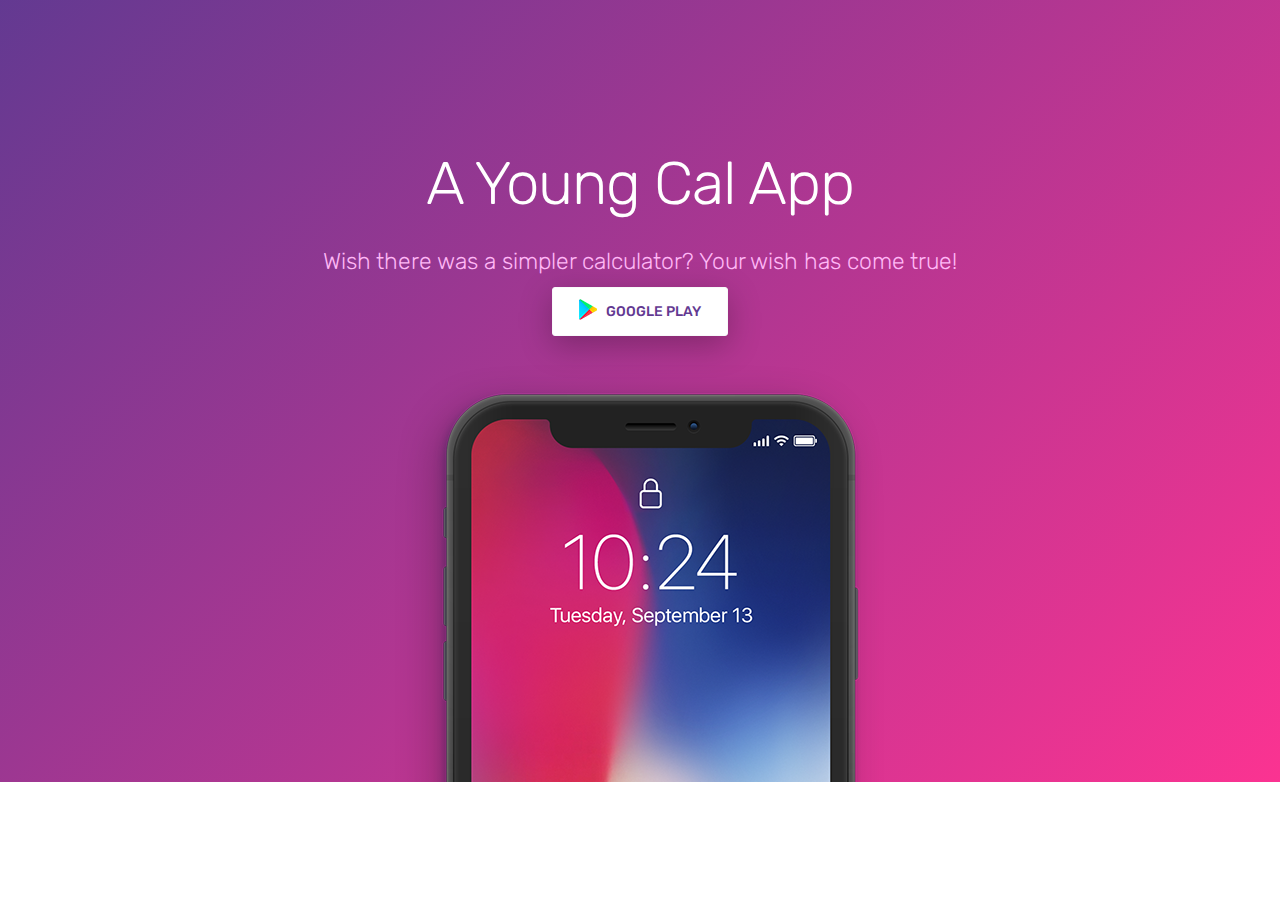
==== commit d0fd6a5f: "update" ====
--- a/android/ayoungcal/index.html
+++ b/android/ayoungcal/index.html
@@ -1,21 +1,13 @@
 <!doctype html>
 <html lang="en">
-<!--
-
-Page    : index / MobApp
-Version : 1.0
-Author  : Colorlib
-URI     : https://colorlib.com
-
- -->
 
 <head>
-    <title>MobApp - App Landing Page Template</title>
+    <title>A Young Cal App</title>
     <!-- Required meta tags -->
     <meta charset="utf-8">
     <meta name="viewport" content="width=device-width, initial-scale=1, shrink-to-fit=no">
-    <meta name="description" content="Mobland - Mobile App Landing Page Template">
-    <meta name="keywords" content="HTML5, bootstrap, mobile, app, landing, ios, android, responsive">
+    <meta name="description" content="mumayank.com">
+    <meta name="keywords" content="mayank mohan upadhyay mumayank android">
 
     <!-- Font -->
     <link rel="dns-prefetch" href="//fonts.googleapis.com">
@@ -31,491 +23,19 @@
     <link href="css/style.css" rel="stylesheet">
 </head>
 
-<body data-spy="scroll" data-target="#navbar" data-offset="30">
+<body data-spy="scroll" data-offset="30">
 
-    <!-- Nav Menu -->
-
-    <div class="nav-menu fixed-top">
-        <div class="container">
-            <div class="row">
-                <div class="col-md-12">
-                    <nav class="navbar navbar-dark navbar-expand-lg">
-                        <a class="navbar-brand" href="index.html"><img src="images/logo.png" class="img-fluid" alt="logo"></a> <button class="navbar-toggler" type="button" data-toggle="collapse" data-target="#navbar" aria-controls="navbar" aria-expanded="false" aria-label="Toggle navigation"> <span class="navbar-toggler-icon"></span> </button>
-                        <div class="collapse navbar-collapse" id="navbar">
-                            <ul class="navbar-nav ml-auto">
-                                <li class="nav-item"> <a class="nav-link active" href="#home">HOME <span class="sr-only">(current)</span></a> </li>
-                                <li class="nav-item"> <a class="nav-link" href="#features">FEATURES</a> </li>
-                                <li class="nav-item"> <a class="nav-link" href="#gallery">GALLERY</a> </li>
-                                <li class="nav-item"> <a class="nav-link" href="#pricing">PRICING</a> </li>
-                                <li class="nav-item"> <a class="nav-link" href="#contact">CONTACT</a> </li>
-                                <li class="nav-item"><a href="#" class="btn btn-outline-light my-3 my-sm-0 ml-lg-3">Download</a></li>
-                            </ul>
-                        </div>
-                    </nav>
-                </div>
-            </div>
-        </div>
-    </div>
 
 
     <header class="bg-gradient" id="home">
         <div class="container mt-5">
-            <h1>Mobile App Landing Page Template</h1>
-            <p class="tagline">The one and only solution for any kind of mobila app landing needs. Just change the screenshots and texts and you are good to go. </p>
+            <h1>A Young Cal App</h1>
+            <p class="tagline">Wish there was a simpler calculator? Your wish has come true!</p>
+            <a href="#" class="btn btn-light"><img src="images/playicon.png" alt="icon"> Google play</a>
         </div>
         <div class="img-holder mt-3"><img src="images/iphonex.png" alt="phone" class="img-fluid"></div>
     </header>
 
-    <div class="client-logos my-5">
-        <div class="container text-center">
-            <img src="images/client-logos.png" alt="client logos" class="img-fluid">
-        </div>
-    </div>
-
-    <div class="section light-bg" id="features">
-
-
-        <div class="container">
-
-            <div class="section-title">
-                <small>HIGHLIGHTS</small>
-                <h3>Features you love</h3>
-            </div>
-
-
-            <div class="row">
-                <div class="col-12 col-lg-4">
-                    <div class="card features">
-                        <div class="card-body">
-                            <div class="media">
-                                <span class="ti-face-smile gradient-fill ti-3x mr-3"></span>
-                                <div class="media-body">
-                                    <h4 class="card-title">Simple</h4>
-                                    <p class="card-text">Lorem ipsum dolor sit amet, consectetur adipiscing elit. Integer rutrum, urna eu pellentesque </p>
-                                </div>
-                            </div>
-                        </div>
-                    </div>
-                </div>
-                <div class="col-12 col-lg-4">
-                    <div class="card features">
-                        <div class="card-body">
-                            <div class="media">
-                                <span class="ti-settings gradient-fill ti-3x mr-3"></span>
-                                <div class="media-body">
-                                    <h4 class="card-title">Customize</h4>
-                                    <p class="card-text">Lorem ipsum dolor sit amet, consectetur adipiscing elit. Integer rutrum, urna eu pellentesque </p>
-                                </div>
-                            </div>
-                        </div>
-                    </div>
-                </div>
-                <div class="col-12 col-lg-4">
-                    <div class="card features">
-                        <div class="card-body">
-                            <div class="media">
-                                <span class="ti-lock gradient-fill ti-3x mr-3"></span>
-                                <div class="media-body">
-                                    <h4 class="card-title">Secure</h4>
-                                    <p class="card-text">Lorem ipsum dolor sit amet, consectetur adipiscing elit. Integer rutrum, urna eu pellentesque </p>
-                                </div>
-                            </div>
-                        </div>
-                    </div>
-                </div>
-            </div>
-
-        </div>
-
-
-
-    </div>
-    <!-- // end .section -->
-    <div class="section">
-
-        <div class="container">
-            <div class="row">
-                <div class="col-lg-6 offset-lg-6">
-                    <div class="box-icon"><span class="ti-mobile gradient-fill ti-3x"></span></div>
-                    <h2>Discover our App</h2>
-                    <p class="mb-4">Lorem ipsum dolor sit amet consectetur, adipisicing elit. Obcaecati vel exercitationem eveniet vero maxime ratione </p>
-                    <a href="#" class="btn btn-primary">Read more</a>
-                </div>
-            </div>
-            <div class="perspective-phone">
-                <img src="images/perspective.png" alt="perspective phone" class="img-fluid">
-            </div>
-        </div>
-
-    </div>
-    <!-- // end .section -->
-
-
-    <div class="section light-bg">
-        <div class="container">
-            <div class="section-title">
-                <small>FEATURES</small>
-                <h3>Do more with our app</h3>
-            </div>
-
-            <ul class="nav nav-tabs nav-justified" role="tablist">
-                <li class="nav-item">
-                    <a class="nav-link active" data-toggle="tab" href="#communication">Communication</a>
-                </li>
-                <li class="nav-item">
-                    <a class="nav-link" data-toggle="tab" href="#schedule">Scheduling</a>
-                </li>
-                <li class="nav-item">
-                    <a class="nav-link" data-toggle="tab" href="#messages">Messages</a>
-                </li>
-                <li class="nav-item">
-                    <a class="nav-link" data-toggle="tab" href="#livechat">Live Chat</a>
-                </li>
-            </ul>
-            <div class="tab-content">
-                <div class="tab-pane fade show active" id="communication">
-                    <div class="d-flex flex-column flex-lg-row">
-                        <img src="images/graphic.png" alt="graphic" class="img-fluid rounded align-self-start mr-lg-5 mb-5 mb-lg-0">
-                        <div>
-
-                            <h2>Communicate with ease</h2>
-                            <p class="lead">Uniquely underwhelm premium outsourcing with proactive leadership skills. </p>
-                            <p>Lorem ipsum dolor sit amet, consectetur adipiscing elit. Integer rutrum, urna eu pellentesque pretium, nisi nisi fermentum enim, et sagittis dolor nulla vel sapien. Vestibulum sit amet mattis ante. Ut placerat dui eu nulla
-                                congue tincidunt ac a nibh. Mauris accumsan pulvinar lorem placerat volutpat. Praesent quis facilisis elit. Sed condimentum neque quis ex porttitor,
-                            </p>
-                            <p> malesuada faucibus augue aliquet. Sed elit est, eleifend sed dapibus a, semper a eros. Vestibulum blandit vulputate pharetra. Phasellus lobortis leo a nisl euismod, eu faucibus justo sollicitudin. Mauris consectetur, tortor
-                                sed tempor malesuada, sem nunc porta augue, in dictum arcu tortor id turpis. Proin aliquet vulputate aliquam.
-                            </p>
-                        </div>
-                    </div>
-                </div>
-                <div class="tab-pane fade" id="schedule">
-                    <div class="d-flex flex-column flex-lg-row">
-                        <div>
-                            <h2>Scheduling when you want</h2>
-                            <p class="lead">Uniquely underwhelm premium outsourcing with proactive leadership skills. </p>
-                            <p>Lorem ipsum dolor sit amet, consectetur adipiscing elit. Integer rutrum, urna eu pellentesque pretium, nisi nisi fermentum enim, et sagittis dolor nulla vel sapien. Vestibulum sit amet mattis ante. Ut placerat dui eu nulla
-                                congue tincidunt ac a nibh. Mauris accumsan pulvinar lorem placerat volutpat. Praesent quis facilisis elit. Sed condimentum neque quis ex porttitor,
-                            </p>
-                            <p> malesuada faucibus augue aliquet. Sed elit est, eleifend sed dapibus a, semper a eros. Vestibulum blandit vulputate pharetra. Phasellus lobortis leo a nisl euismod, eu faucibus justo sollicitudin. Mauris consectetur, tortor
-                                sed tempor malesuada, sem nunc porta augue, in dictum arcu tortor id turpis. Proin aliquet vulputate aliquam.
-                            </p>
-                        </div>
-                        <img src="images/graphic.png" alt="graphic" class="img-fluid rounded align-self-start mr-lg-5 mb-5 mb-lg-0">
-                    </div>
-                </div>
-                <div class="tab-pane fade" id="messages">
-                    <div class="d-flex flex-column flex-lg-row">
-                        <img src="images/graphic.png" alt="graphic" class="img-fluid rounded align-self-start mr-lg-5 mb-5 mb-lg-0">
-                        <div>
-                            <h2>Realtime Messaging service</h2>
-                            <p class="lead">Uniquely underwhelm premium outsourcing with proactive leadership skills. </p>
-                            <p>Lorem ipsum dolor sit amet, consectetur adipiscing elit. Integer rutrum, urna eu pellentesque pretium, nisi nisi fermentum enim, et sagittis dolor nulla vel sapien. Vestibulum sit amet mattis ante. Ut placerat dui eu nulla
-                                congue tincidunt ac a nibh. Mauris accumsan pulvinar lorem placerat volutpat. Praesent quis facilisis elit. Sed condimentum neque quis ex porttitor,
-                            </p>
-                            <p> malesuada faucibus augue aliquet. Sed elit est, eleifend sed dapibus a, semper a eros. Vestibulum blandit vulputate pharetra. Phasellus lobortis leo a nisl euismod, eu faucibus justo sollicitudin. Mauris consectetur, tortor
-                                sed tempor malesuada, sem nunc porta augue, in dictum arcu tortor id turpis. Proin aliquet vulputate aliquam.
-                            </p>
-                        </div>
-                    </div>
-                </div>
-                <div class="tab-pane fade" id="livechat">
-                    <div class="d-flex flex-column flex-lg-row">
-                        <div>
-                            <h2>Live chat when you needed</h2>
-                            <p class="lead">Uniquely underwhelm premium outsourcing with proactive leadership skills. </p>
-                            <p>Lorem ipsum dolor sit amet, consectetur adipiscing elit. Integer rutrum, urna eu pellentesque pretium, nisi nisi fermentum enim, et sagittis dolor nulla vel sapien. Vestibulum sit amet mattis ante. Ut placerat dui eu nulla
-                                congue tincidunt ac a nibh. Mauris accumsan pulvinar lorem placerat volutpat. Praesent quis facilisis elit. Sed condimentum neque quis ex porttitor,
-                            </p>
-                            <p> malesuada faucibus augue aliquet. Sed elit est, eleifend sed dapibus a, semper a eros. Vestibulum blandit vulputate pharetra. Phasellus lobortis leo a nisl euismod, eu faucibus justo sollicitudin. Mauris consectetur, tortor
-                                sed tempor malesuada, sem nunc porta augue, in dictum arcu tortor id turpis. Proin aliquet vulputate aliquam.
-                            </p>
-                        </div>
-                        <img src="images/graphic.png" alt="graphic" class="img-fluid rounded align-self-start mr-lg-5 mb-5 mb-lg-0">
-                    </div>
-                </div>
-            </div>
-
-
-        </div>
-    </div>
-    <!-- // end .section -->
-
-    <div class="section">
-
-        <div class="container">
-            <div class="row">
-                <div class="col-md-6">
-                    <img src="images/dualphone.png" alt="dual phone" class="img-fluid">
-                </div>
-                <div class="col-md-6 d-flex align-items-center">
-                    <div>
-                        <div class="box-icon"><span class="ti-rocket gradient-fill ti-3x"></span></div>
-                        <h2>Launch your App</h2>
-                        <p class="mb-4">Lorem ipsum dolor sit amet consectetur, adipisicing elit. Obcaecati vel exercitationem eveniet vero maxime ratione </p>
-                        <a href="#" class="btn btn-primary">Read more</a></div>
-                </div>
-            </div>
-
-        </div>
-
-    </div>
-    <!-- // end .section -->
-
-
-    <div class="section light-bg">
-
-        <div class="container">
-            <div class="row">
-                <div class="col-md-8 d-flex align-items-center">
-                    <ul class="list-unstyled ui-steps">
-                        <li class="media">
-                            <div class="circle-icon mr-4">1</div>
-                            <div class="media-body">
-                                <h5>Create an Account</h5>
-                                <p>Lorem ipsum dolor sit amet, consectetur adipiscing elit. Integer rutrum, urna eu pellentesque pretium obcaecati vel exercitationem </p>
-                            </div>
-                        </li>
-                        <li class="media my-4">
-                            <div class="circle-icon mr-4">2</div>
-                            <div class="media-body">
-                                <h5>Share with friends</h5>
-                                <p>Lorem ipsum dolor sit amet, consectetur adipiscing elit. Integer rutrum, urna eu pellentesque pretium obcaecati vel exercitationem eveniet</p>
-                            </div>
-                        </li>
-                        <li class="media">
-                            <div class="circle-icon mr-4">3</div>
-                            <div class="media-body">
-                                <h5>Enjoy your life</h5>
-                                <p>Lorem ipsum dolor sit amet, consectetur adipiscing elit. Integer rutrum, urna eu pellentesque pretium obcaecati vel exercitationem </p>
-                            </div>
-                        </li>
-                    </ul>
-                </div>
-                <div class="col-md-4">
-                    <img src="images/iphonex.png" alt="iphone" class="img-fluid">
-                </div>
-
-            </div>
-
-        </div>
-
-    </div>
-    <!-- // end .section -->
-
-
-    <div class="section">
-        <div class="container">
-            <div class="section-title">
-                <small>TESTIMONIALS</small>
-                <h3>What our Customers Says</h3>
-            </div>
-
-            <div class="testimonials owl-carousel">
-                <div class="testimonials-single">
-                    <img src="images/client.png" alt="client" class="client-img">
-                    <blockquote class="blockquote">Uniquely streamline highly efficient scenarios and 24/7 initiatives. Conveniently embrace multifunctional ideas through proactive customer service. Distinctively conceptualize 2.0 intellectual capital via user-centric partnerships.</blockquote>
-                    <h5 class="mt-4 mb-2">Crystal Gordon</h5>
-                    <p class="text-primary">United States</p>
-                </div>
-                <div class="testimonials-single">
-                    <img src="images/client.png" alt="client" class="client-img">
-                    <blockquote class="blockquote">Uniquely streamline highly efficient scenarios and 24/7 initiatives. Conveniently embrace multifunctional ideas through proactive customer service. Distinctively conceptualize 2.0 intellectual capital via user-centric partnerships.</blockquote>
-                    <h5 class="mt-4 mb-2">Crystal Gordon</h5>
-                    <p class="text-primary">United States</p>
-                </div>
-                <div class="testimonials-single">
-                    <img src="images/client.png" alt="client" class="client-img">
-                    <blockquote class="blockquote">Uniquely streamline highly efficient scenarios and 24/7 initiatives. Conveniently embrace multifunctional ideas through proactive customer service. Distinctively conceptualize 2.0 intellectual capital via user-centric partnerships.</blockquote>
-                    <h5 class="mt-4 mb-2">Crystal Gordon</h5>
-                    <p class="text-primary">United States</p>
-                </div>
-            </div>
-
-        </div>
-
-    </div>
-    <!-- // end .section -->
-
-
-    <div class="section light-bg" id="gallery">
-        <div class="container">
-            <div class="section-title">
-                <small>GALLERY</small>
-                <h3>App Screenshots</h3>
-            </div>
-
-            <div class="img-gallery owl-carousel owl-theme">
-                <img src="images/screen1.jpg" alt="image">
-                <img src="images/screen2.jpg" alt="image">
-                <img src="images/screen3.jpg" alt="image">
-                <img src="images/screen1.jpg" alt="image">
-            </div>
-
-        </div>
-
-    </div>
-    <!-- // end .section -->
-
-
-
-
-
-    <div class="section" id="pricing">
-        <div class="container">
-            <div class="section-title">
-                <small>PRICING</small>
-                <h3>Upgrade to Pro</h3>
-            </div>
-
-            <div class="card-deck">
-                <div class="card pricing">
-                    <div class="card-head">
-                        <small class="text-primary">PERSONAL</small>
-                        <span class="price">$14<sub>/m</sub></span>
-                    </div>
-                    <ul class="list-group list-group-flush">
-                        <div class="list-group-item">10 Projects</div>
-                        <div class="list-group-item">5 GB Storage</div>
-                        <div class="list-group-item">Basic Support</div>
-                        <div class="list-group-item"><del>Collaboration</del></div>
-                        <div class="list-group-item"><del>Reports and analytics</del></div>
-                    </ul>
-                    <div class="card-body">
-                        <a href="#" class="btn btn-primary btn-lg btn-block">Choose this Plan</a>
-                    </div>
-                </div>
-                <div class="card pricing popular">
-                    <div class="card-head">
-                        <small class="text-primary">FOR TEAMS</small>
-                        <span class="price">$29<sub>/m</sub></span>
-                    </div>
-                    <ul class="list-group list-group-flush">
-                        <div class="list-group-item">Unlimited Projects</div>
-                        <div class="list-group-item">100 GB Storage</div>
-                        <div class="list-group-item">Priority Support</div>
-                        <div class="list-group-item">Collaboration</div>
-                        <div class="list-group-item">Reports and analytics</div>
-                    </ul>
-                    <div class="card-body">
-                        <a href="#" class="btn btn-primary btn-lg btn-block">Choose this Plan</a>
-                    </div>
-                </div>
-                <div class="card pricing">
-                    <div class="card-head">
-                        <small class="text-primary">ENTERPRISE</small>
-                        <span class="price">$249<sub>/m</sub></span>
-                    </div>
-                    <ul class="list-group list-group-flush">
-                        <div class="list-group-item">Unlimited Projects</div>
-                        <div class="list-group-item">Unlimited Storage</div>
-                        <div class="list-group-item">Collaboration</div>
-                        <div class="list-group-item">Reports and analytics</div>
-                        <div class="list-group-item">Web hooks</div>
-                    </ul>
-                    <div class="card-body">
-                        <a href="#" class="btn btn-primary btn-lg btn-block">Choose this Plan</a>
-                    </div>
-                </div>
-            </div>
-            <!-- // end .pricing -->
-
-
-        </div>
-
-    </div>
-    <!-- // end .section -->
-
-
-    <div class="section pt-0">
-        <div class="container">
-            <div class="section-title">
-                <small>FAQ</small>
-                <h3>Frequently Asked Questions</h3>
-            </div>
-
-            <div class="row pt-4">
-                <div class="col-md-6">
-                    <h4 class="mb-3">Can I try before I buy?</h4>
-                    <p class="light-font mb-5">Lorem ipsum dolor sit amet, consectetur adipiscing elit. Integer rutrum, urna eu pellentesque pretium, nisi nisi fermentum enim, et sagittis dolor nulla vel sapien. Vestibulum sit amet mattis ante. </p>
-                    <h4 class="mb-3">What payment methods do you accept?</h4>
-                    <p class="light-font mb-5">Lorem ipsum dolor sit amet, consectetur adipiscing elit. Integer rutrum, urna eu pellentesque pretium, nisi nisi fermentum enim, et sagittis dolor nulla vel sapien. Vestibulum sit amet mattis ante. </p>
-
-                </div>
-                <div class="col-md-6">
-                    <h4 class="mb-3">Can I change my plan later?</h4>
-                    <p class="light-font mb-5">Lorem ipsum dolor sit amet, consectetur adipiscing elit. Integer rutrum, urna eu pellentesque pretium, nisi nisi fermentum enim, et sagittis dolor nulla vel sapien. Vestibulum sit amet mattis ante. </p>
-                    <h4 class="mb-3">Do you have a contract?</h4>
-                    <p class="light-font mb-5">Lorem ipsum dolor sit amet, consectetur adipiscing elit. Integer rutrum, urna eu pellentesque pretium, nisi nisi fermentum enim, et sagittis dolor nulla vel sapien. Vestibulum sit amet mattis ante. </p>
-
-                </div>
-            </div>
-        </div>
-
-    </div>
-    <!-- // end .section -->
-
-
-
-    <div class="section bg-gradient">
-        <div class="container">
-            <div class="call-to-action">
-
-                <div class="box-icon"><span class="ti-mobile gradient-fill ti-3x"></span></div>
-                <h2>Download Anywhere</h2>
-                <p class="tagline">Available for all major mobile and desktop platforms. Rapidiously visualize optimal ROI rather than enterprise-wide methods of empowerment. </p>
-                <div class="my-4">
-
-                    <a href="#" class="btn btn-light"><img src="images/appleicon.png" alt="icon"> App Store</a>
-                    <a href="#" class="btn btn-light"><img src="images/playicon.png" alt="icon"> Google play</a>
-                </div>
-                <p class="text-primary"><small><i>*Works on iOS 10.0.5+, Android Kitkat and above. </i></small></p>
-            </div>
-        </div>
-
-    </div>
-    <!-- // end .section -->
-
-    <div class="light-bg py-5" id="contact">
-        <div class="container">
-            <div class="row">
-                <div class="col-lg-6 text-center text-lg-left">
-                    <p class="mb-2"> <span class="ti-location-pin mr-2"></span> 1485 Pacific St, Brooklyn, NY 11216 USA</p>
-                    <div class=" d-block d-sm-inline-block">
-                        <p class="mb-2">
-                            <span class="ti-email mr-2"></span> <a class="mr-4" href="mailto:support@mobileapp.com">support@mobileapp.com</a>
-                        </p>
-                    </div>
-                    <div class="d-block d-sm-inline-block">
-                        <p class="mb-0">
-                            <span class="ti-headphone-alt mr-2"></span> <a href="tel:51836362800">518-3636-2800</a>
-                        </p>
-                    </div>
-
-                </div>
-                <div class="col-lg-6">
-                    <div class="social-icons">
-                        <a href="#"><span class="ti-facebook"></span></a>
-                        <a href="#"><span class="ti-twitter-alt"></span></a>
-                        <a href="#"><span class="ti-instagram"></span></a>
-                    </div>
-                </div>
-            </div>
-
-        </div>
-
-    </div>
-    <!-- // end .section -->
-    <footer class="my-5 text-center">
-        <!-- Copyright removal is not prohibited! -->
-        <p class="mb-2"><small>COPYRIGHT © 2017. ALL RIGHTS RESERVED. MOBAPP TEMPLATE BY <a href="https://colorlib.com">COLORLIB</a></small></p>
-
-        <small>
-            <a href="#" class="m-2">PRESS</a>
-            <a href="#" class="m-2">TERMS</a>
-            <a href="#" class="m-2">PRIVACY</a>
-        </small>
-    </footer>
 
     <!-- jQuery and Bootstrap -->
     <script src="js/jquery-3.2.1.min.js"></script>
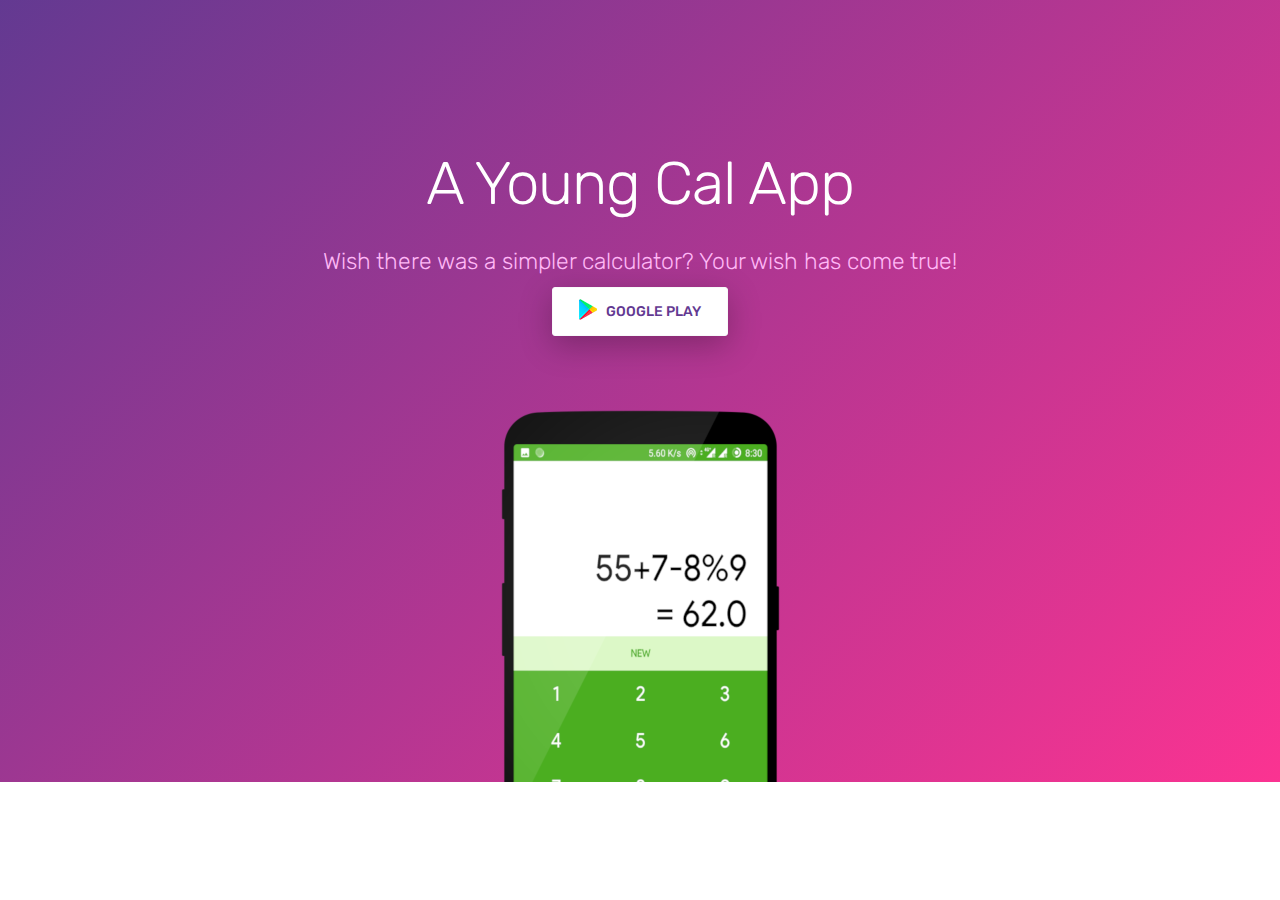
==== commit 2a9e8c90: "update" ====
--- a/android/ayoungcal/index.html
+++ b/android/ayoungcal/index.html
@@ -31,9 +31,9 @@
         <div class="container mt-5">
             <h1>A Young Cal App</h1>
             <p class="tagline">Wish there was a simpler calculator? Your wish has come true!</p>
-            <a href="#" class="btn btn-light"><img src="images/playicon.png" alt="icon"> Google play</a>
+            <a href="http://mumayank.com/android/ayoungcal/" class="btn btn-light"><img src="images/playicon.png" alt="icon"> Google play</a>
         </div>
-        <div class="img-holder mt-3"><img src="images/iphonex.png" alt="phone" class="img-fluid"></div>
+        <div class="img-holder mt-3"><img src="images/image.png" alt="phone" class="img-fluid"></div>
     </header>
 
 
